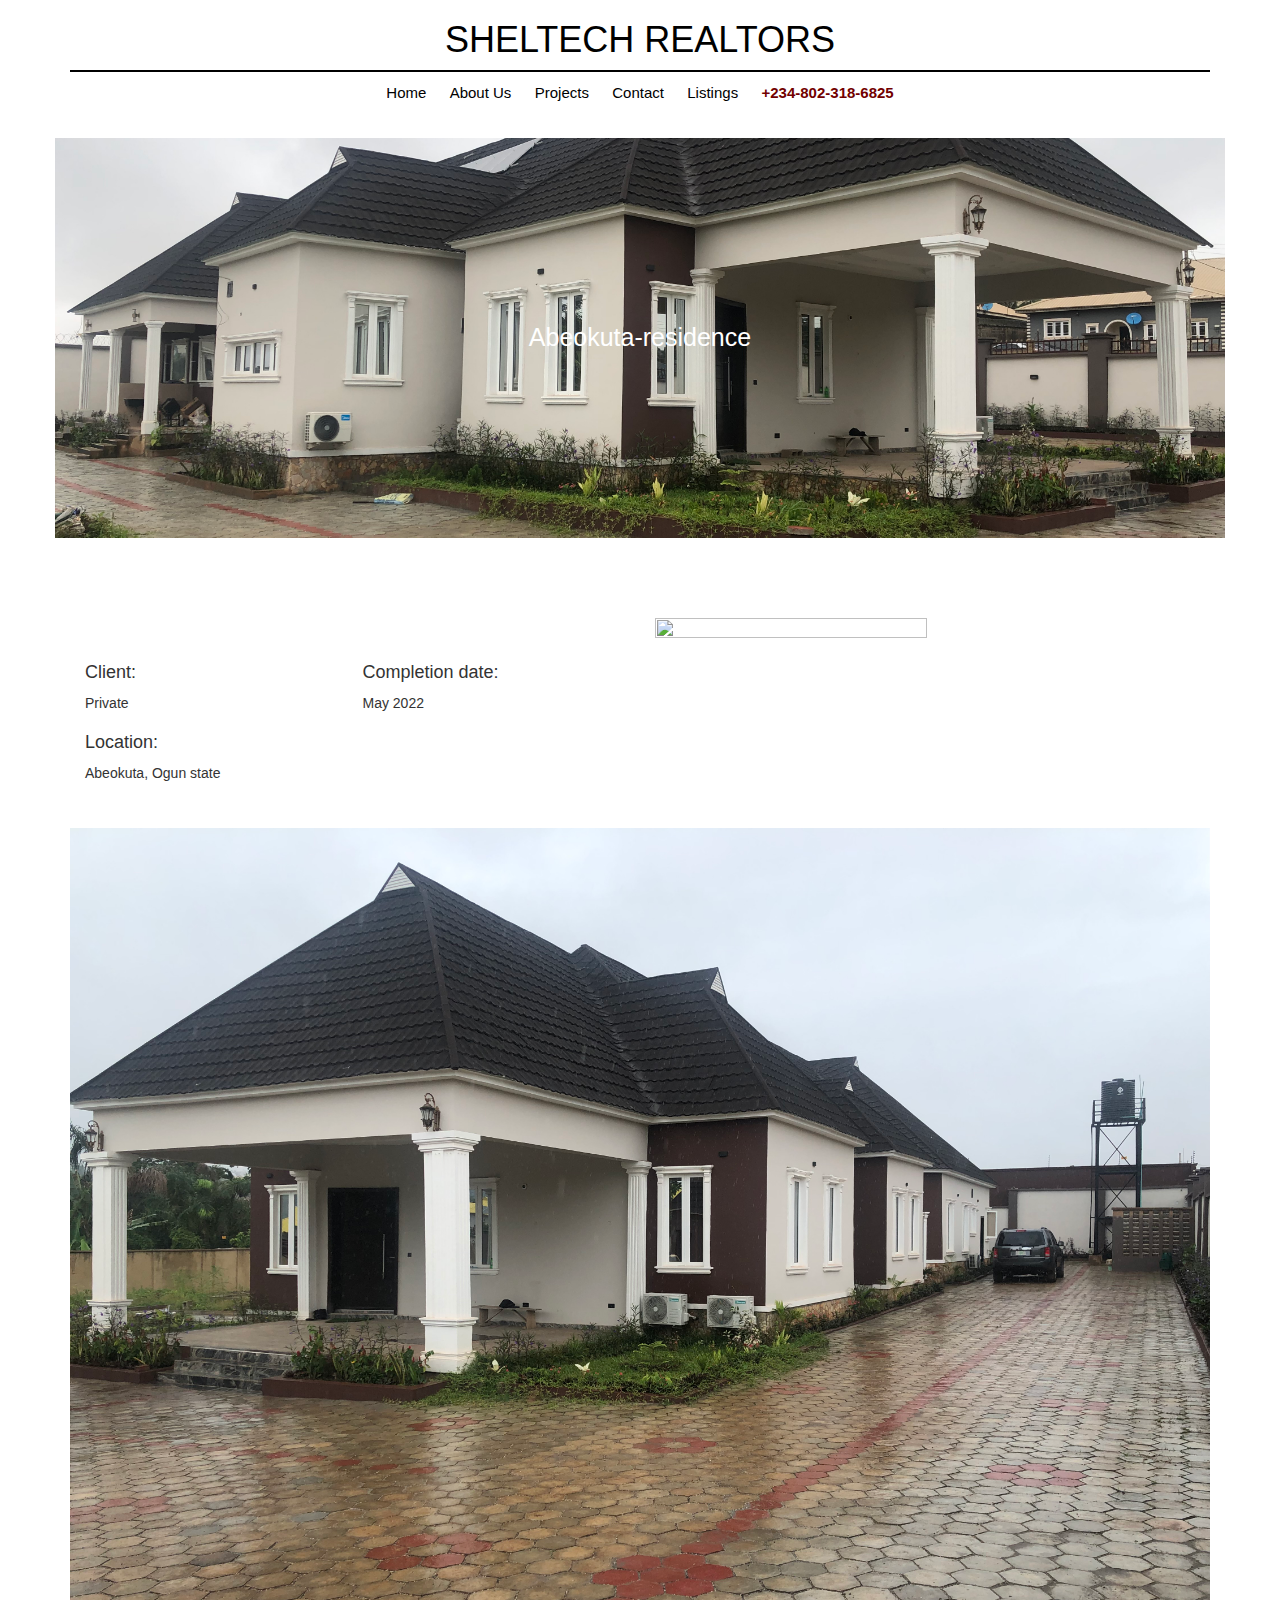
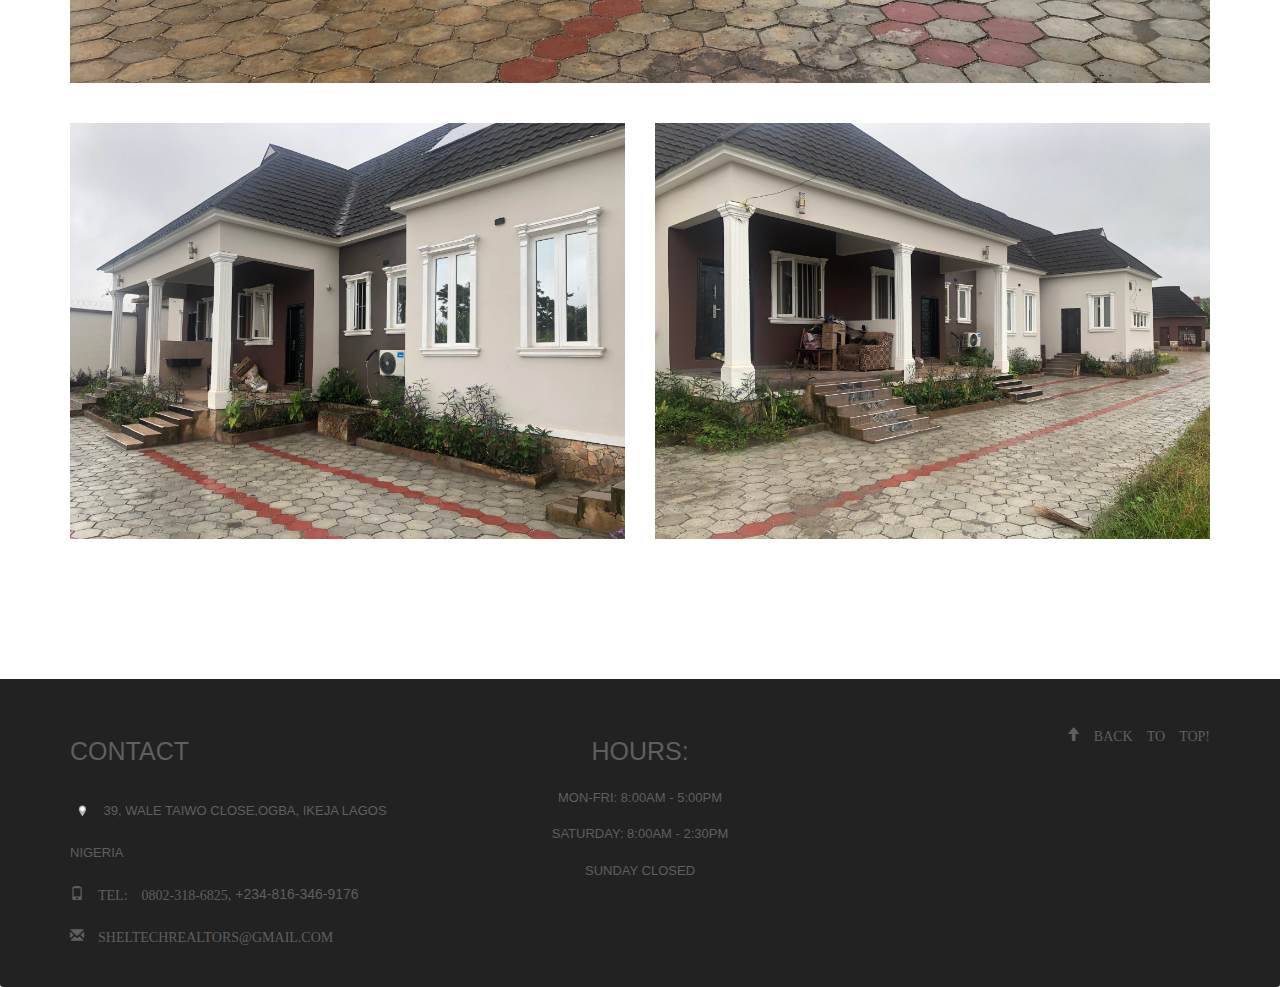
==== abeokuta-residence.html @ 741c2ea0 "Add files via upload" ====
<!doctype html>
<html lang="en">

<head>
  <meta charset="utf-8">
  <meta http-equiv="X-UA-Compatible" content="IE=edge">
  <meta name="viewport" content="width=device-width, initial-scale=1">
  <title>Sheltech Realtors</title>
  <link rel="stylesheet" href="css/bootstrap.min.css">
  <link rel="stylesheet" href="css/style1.css">
  <link href="https://fonts.googleapis.com/css?family=Oxygen:400,300,700" rel="stylesheet" type="text/css">
  <link href="https://fonts.googleapis.com/css?family=Lora" rel="stylesheet" type="text/css">

  <style>
    @import url('http://fonts.cdnfonts.com/css/berlin-sans-fb-demi');
  </style>
</head>

<body>
  <header class="visible-xs">
    <nav id="header-nav-sm" class="navbar navbar-default">
      <div class="container">
        <div id="navbar-head" class="navbar-header">
          <a href="index.html" class="pull-left visible-md visible-lg">
            <div id="logo-img"></div>
          </a>

          <div class="navbar-brand">
            <a href="index.html">
              <h1>Sheltech Realtors</h1>
            </a>
          </div>

          <button type="button" class="navbar-toggle collapsed" data-toggle="collapse" data-target="#collapsable-nav"
            aria-expanded="false">
            <span class="sr-only">Toggle navigation</span>
            <span class="icon-bar"></span>
            <span class="icon-bar"></span>
            <span class="icon-bar"></span>
          </button>
        </div>

        <div id="collapsable-nav" class="collapse navbar-collapse">
          <ul id="nav-list-sm" class="nav navbar-nav navbar-right">
            <li>
              <a href="index.html">
                <span></span><br class="hidden-xs"> Home</a>
            </li>
            <li>
              <a href="aboutUs.html">
                <span></span><br class="hidden-xs"> About Us</a>
            </li>
            <li>
              <a href="projects.html">
                <span></span><br class="hidden-xs"> Projects</a>
            </li>
            <li>
              <a href="locations.html">
                <span></span><br class="hidden-xs"> Listings</a>
            </li>
            <li>
              <a href="contact.html">
                <span></span><br class="hidden-xs"> Contact</a>
            </li>
            <li id="phone-sm" class="hidden-xs">
              <a href="tel:+234-802-318-6825">
                <span>+234-802-318-6825</span></a>
            </li>
          </ul><!-- #nav-list -->
        </div><!-- .collapse .navbar-collapse -->
      </div><!-- .container -->
    </nav><!-- #header-nav -->
  </header>

  <header class="hidden-xs">
    <nav id="header-nav" class="navbar navbar-default">
      <div class="container">
        <a href="index.html">
          <h1 id="brand-name" class="brand-name">Sheltech Realtors</h1>
        </a>

        <div id="brand-name-underline"></div>
        <div class="navbar-header hidden-md hidden-lg hidden-sm">
          <button id="dropdown-menu" type="button" class="navbar-toggle collapsed" data-toggle="collapse"
            data-target="#links" aria-expanded="false">
            <span class="sr-only">Toggle navigation</span>
            <span class="icon-bar"></span>
            <span class="icon-bar"></span>
            <span class="icon-bar"></span>
          </button>
        </div>

        <div id="links" class="hidden-xs">
          <a href="index.html">Home</a>
          <a href="aboutUs.html">About Us</a>
          <a href="projects.html">Projects</a>
          <a href="contact.html">Contact</a>
          <a href="locations.html">Listings</a>
          <a id="phone" href="tel:+234-802-318-6825" style="color: #720000; font-weight: bold;"><span>+234-802-318-6825</span></a>
        </div>
      </div>
    </nav>

  </header>



<main style="margin-bottom: 100px;">  
    <div class="container">
        <div class="row">
            <span id="client1-hero">
                <h1>Abeokuta-residence</h1>
            </span>

            <section id="client-info">
                <div id="project-info" class="col-lg-6 col-sm-6 col-md-6">
                    <span class="col-lg-6 col-sm-6 col-md-6">
                        <h4>Client:</h4>
                        <p>Private</p>
                    </span>
                    <span class="col-lg-6 col-sm-6 col-md-6">
                        <h4>Completion date:</h4>
                        <p>May 2022</p>
                    </span>
                    <span class="col-lg-6 col-sm-6 col-md-6">
                        <h4>Location:</h4>
                        <p>Abeokuta, Ogun state</p>
                    </span>
                </div>
                <div id="image-box" class="col-lg-6 col-sm-6 col-md-6">
                    <img src="./images/client-images/client-1/architect-image.jpg" alt="">
                </div>
            </section><br>

            <section id="image-board" class="container">
                <img id="grid-1" src="./images/client-images/client-1/IMG-0984.jpg" alt="">
                <div class="row">
                    <img id="grid-2" src="./images/client-images/client-1/IMG-0977.jpg" alt="" class="col-lg-6 col-sm-6 col-md-6">
                    <img id="grid-3" src="./images/client-images/client-1/IMG-0978.jpg" alt="" class="col-lg-6 col-sm-6 col-md-6">
                </div>
            </section>
        </div>
    </div>
</main>






  <footer class="panel-footer">
    <div class="container">
      <div class="row no-gutters">
        <section id="footer-left" class="col-sm-4">
          <span id="contact-footer">Contact</span><br>
          <span id="float">
            <img src="./images/map-marker.svg" alt="" style="width: 30px; color: rgb(95, 95, 95);">
            39, Wale Taiwo close,Ogba, Ikeja Lagos Nigeria</span><br>
         <a id="phone1" href="tel:+234-802-318-6825" class="glyphicon glyphicon-phone"> Tel: 0802-318-6825, </a><a id="phone2" href="tel:+234-816-346-9176"> +234-816-346-9176</a><br>
          <a href="mailto:sheltechrealtors@gmail.com"><span class="glyphicon glyphicon-envelope"> Sheltechrealtors@gmail.com</span><br></a>
          <hr class="visible-xs">
        </section>
        <section id="footer-middle" class="col-sm-4">
          <span id="hours-footer">Hours:</span><br>
         <p id="">Mon-Fri: 8:00am - 5:00pm<br><br>
          Saturday: 8:00am - 2:30pm<br><br>
          Sunday Closed</p>

          <hr class="visible-xs">
        </section>
        <section id="footer-right" class="col-sm-4">
          <a href="projects.html"><span class="back-to-top glyphicon glyphicon-arrow-up"> Back to Top!</span></a><br>
        </section>
      </div>
    </div>
     
  </footer>
  <!-- jQuery (Bootstrap JS plugins depend on it) -->
  <script src="js/jquery-3.6.0.min.js"></script>
  <script src="js/bootstrap.min.js"></script>
  <script src="js/script.js"></script>
</body>

</html>
---- css/style1.css ----
body{
    background-color: #ffffff;
}

a:hover{
    cursor: pointer;
}

#navbar-head{
    position: relative;
}

.navbar-brand {
    padding-top: 17px;
    position: absolute;
    margin-left: auto;
    margin-left: 37.5%;
    margin-right: 37.5%;
  }

#nav-list-sm a {
    color: black;
    text-align: center;
    padding-top: 0;
    padding-bottom: 0;
    margin-bottom: 20px;
  }
  
#nav-list-sm a:hover {
    color: #720000;
    font-weight: bold;
    font-size: 24px;
  }

.navbar-brand h1 { 
    font-family:  'Berlin Sans FB Demi', sans-serif;
    color: black;
    font-size: 14px;
    text-transform: uppercase;
    margin-top: 0;
    margin-bottom: 0;
    line-height: .75;
    text-align: center;
  }

.navbar-brand a:hover, .navbar-brand a:focus {
    text-decoration: none;
  }

  #header-nav-sm {
    background-color: #ffffff;
    border-radius: 0;
    border: 0;
}

#header-nav {
    background-color: #ffffff;
    border-radius: 0;
    border: 0;
}

#brand-name {
    font-family:  'Berlin Sans FB Demi', sans-serif;
    margin-left: auto;
    margin-right: auto;
    color: black;
    text-align: center;
    text-transform: uppercase;
    text-decoration: none;
}

.container a:hover {
    text-decoration: none;
}

#brand-name-underline{
    height: 2px;
    background-color: black;
    margin-bottom: 10px;
}

#links, #contact-links, #aboutUs-links, #listings-links{
    text-align: center;
    font-size: 12px;
}

#links a, #contact-links a, #aboutUs-links a, #listings-links a{
    color: black;
    padding-left: 10px;
    padding-right: 10px;
    font-size: 15px;
}

#links a:hover{
    font-size: 24px;
    color: #720000;
}



#phone a { /* Phone number */
    text-align: right;
    padding-bottom: 0;
  }


#welcome-image {
    width: 100%;
    height: 100%; 
    object-fit: contain;
}

#box1{
    position:relative;
}

#box2{
    margin-top: 100px;
    margin-bottom: 100px;
}




#box1 #welcome-image{
    display: flex;
    justify-content: center;
}

#box1-1{
    position: absolute;
    top: 0px;
    right: 0px;
    background-color: rgba(0, 0, 0, 0.507);
    width: 50%;
    height: 100%;
}

#main-name{
    text-align: center;
    color: #ffffff;
    font-family: Arial, Helvetica, sans-serif;
    padding-top: 50%;
}

#main-slogan{
    text-align: center;
    color: #ffffff;
    font-family: 'Times New Roman', Times, serif;
}

#main-h1{
    text-align: center;
    color: black;
    font-family: cursive;
}

#main-intro{
    text-align: center;
    color: black;
    font-family: cursive;
}

#image1 {
    width: 100%;
    height: 100%; 
    object-fit: contain;
}

/* Services Tiles*/
#construction-management,#construction-planning,#building-maintenance{
    height: 400px;
    margin-bottom: 15px;
    position: relative;
    border: 2px solid black;
    border-radius: 10px;
}

#construction-management:hover,#construction-planning:hover,#building-maintenance:hover{
    box-shadow: 0 1px 45px 15px black;
}

#construction-management{
        background: url('../images/pexels-pixabay-276554.jpg') no-repeat;
        background-position: center;
        width: 100%;
        background-repeat: no-repeat;
        background-size: 100% 100%;
}

#construction-planning{
    background: url('../images/pexels-david-mcbee-1546168.jpg') no-repeat;
    background-position: center;
    width: 100%;
    background-repeat: no-repeat;
    background-size: 100% 100%;
}

#building-maintenance{
    background: url('../images/pexels-binyamin-mellish-1396122.jpg') no-repeat;
    background-position: center;
    width: 100%;
    background-repeat: no-repeat;
    background-size: 100% 100%;
}

#map-tile{
    height: 400px;
    margin-bottom: 100px;
    position: relative;
    border: 2px solid black;
    overflow: hidden;
}

#construction-management h1,#construction-planning h1,#building-maintenance h1{
    position: absolute;
    bottom: 0;
    right: 0;
    width: 100%;
    text-align: center;
    font-size: 4.6vm;
    text-transform: uppercase;
    color: black;
    padding-top: 25px;
    padding-bottom: 25px;
    font-size: 25px;
    font-family:  'Berlin Sans FB Demi', sans-serif;
  }

#service-tiles{
    background-color: #222;
    margin-bottom: 100px;
}


/*  Projects  */
img.project-landing-images{
    -webkit-filter: grayscale(100%); /* Safari 6.0 - 9.0 */
    filter: grayscale(100%);
    background-repeat: no-repeat;
    width: 100%;
    height: 250px;
    margin-left: auto;
    margin-bottom: 10px;
}

img.project-landing-images:hover{
    -webkit-filter: grayscale(0%); /* Safari 6.0 - 9.0 */
    filter: grayscale(0%); 
}

.projects-links{
    margin-bottom: 30px;
}

span.project-svgs{
    position: relative;
}

.project-landing-title{
    color: black;
    font-family:'Gill Sans', 'Gill Sans MT', Calibri, 'Trebuchet MS', sans-serif;
    font-size: 20px;
    text-align: center;
}

#client1-hero{
    background: url('../images/client-images/client-1/IMG-0973.jpg');
    background-position: center;
    margin-bottom: 80px;
    object-fit: cover;
    height: 400px;
    background-repeat: no-repeat;
    background-size: 100% auto;
    text-align: center;
    display: flex;
    justify-content: center;
}

#client2-hero{
    background: url('../images/client-images/client-2/IMG-20211218-WA0013.jpg');
    position: relative;
    background-position: center;
    object-fit: cover;
    height: 400px;
    background-repeat: no-repeat;
    background-size: 100% auto;
    text-align: center;
    display: flex;
    justify-content: center;
}

#client1-hero h1 {
    color: #ffffff;
    margin-top: auto;
    margin-bottom: auto;
    text-align: center;
    font-size: 25px;
    font-family:'Gill Sans', 'Gill Sans MT', Calibri, 'Trebuchet MS', sans-serif;
}

#client2-hero h1 {
    position: absolute;
    color: #ffffff;
    top: 50%;
    margin: 0;
    text-align: center;
    font-size: 30px;
    font-family:'Gill Sans', 'Gill Sans MT', Calibri, 'Trebuchet MS', sans-serif;
}

#image-box img {
    width: 70%;
    height: 100%;
    object-fit: contain;
    margin-bottom: 80px;
}

#image-board{
    margin-top: 100px;
}

#project-info{
    margin-top: 35px;
    margin-bottom: 35px;
}

#client-info{
    margin-bottom: 50px;
}

#grid-1, #grid-4{
    width: 100%;
    height: 100%;
    object-fit: contain;
    margin-bottom: 40px;
}

#grid-2, #grid-3{
    margin-bottom: 40px;
}



/**  Footer   **/

#page-container{
    position: relative;
    min-height: 100vh;
}

#formSubmit-footer{
    bottom: 0;
    position: absolute;
    width: 100%;
}

footer a{
    text-decoration: none;
    color:  rgb(95, 95, 95);;
}

footer a:hover{
    color: rgb(61, 60, 60);
}

.panel-footer {
    margin-top: 30px;
    padding-top: 35px;
    padding-bottom: 30px;
    background-color: #222;
    border-top: 0;
    text-transform: uppercase ;
  }

#footer-right .back-to-top .glyphicon-arrow-up{
    padding: 0 0 0 20px;
    color: rgb(95, 95, 95);
    font-family: Canela,sans-serif;
    font-style: italic;
    font-size: 24px;
    letter-spacing: .31px;
} 

#footer-middle{
    text-align: center;
}

#footer-right{
    text-align: right;
}

#footer-left, #footer-right,#footer-middle{
    line-height: 3;
}

#footer-left #contact-footer,#footer-middle #hours-footer{
    font-size: 25px;
    color: rgb(95, 95, 95);
    font-family: 'Gill Sans', 'Gill Sans MT', Calibri, 'Trebuchet MS', sans-serif;
}

.panel-footer .glyphicon-location,#footer-middle p{
    font-size: small;
    line-height: 1.4;
    color: rgb(95, 95, 95);
    font-family: 'Gill Sans', 'Gill Sans MT', Calibri, 'Trebuchet MS', sans-serif;
}

#float{
    font-size: small;
    line-height: 1.4;
    color: rgb(95, 95, 95);
    font-family: 'Gill Sans', 'Gill Sans MT', Calibri, 'Trebuchet MS', sans-serif;
    padding-right: 10px;
}

/*********Contact Us*************/
#state-dropdown.col-md-2{
    margin-top: 80px;
}
#state-dropdown select:hover{
    cursor: pointer;
}
form div{
    margin-top: 30px;
}
form div label, div #form-header{
    color: black;  
}
input[type=text],input[type=email], #message, button[type=submit], #state-dropdown select{
    color: black;
    font-size: large;
}
#form-header{
    color: black;
    text-align: center;
}
button[type="submit"]{
    background-color: black;
    width: 100%;
    border: none;
    outline: none;
    padding:20px;
    border-radius: 4px;
    color: #ffffff;
}
form{
    margin-bottom: 20px;
}
#message{
    max-width: 970px;
    max-height: 700px;
    min-height: 50px;
}
#contact-box{
    height: 300px;
    background: url('../images/light-bulb-4514505_1920.jpg');
}
#contact-box h1{
    margin-top: auto;
    margin-bottom: auto;
    color: black;
    font-family: 'Gill Sans', 'Gill Sans MT', Calibri, 'Trebuchet MS', sans-serif;
    font-size: 50px;
}
div #form-header{
    margin-top: 100px;
}



/*********About Us*************/

#about-contact-btn{
    background-color: black;
    padding: 10px;
    margin-bottom: 20px;
    border-radius: 3px;
    color: #ffffff;
    text-decoration: none;
    font-size: 24px;
}

#about-box, #about-image, #contact-box, #listings-box{
    display: flex;
    justify-content: center;
}

#about-box{
    background-position: center;
    width: 100%;
    background-repeat: no-repeat;
    background-size: 100% 100%;
}
#about-box h1{
    font-family: 'Gill Sans', 'Gill Sans MT', Calibri, 'Trebuchet MS', sans-serif;
    font-size: 50px;
}

#about-box3{
    color: black;
}
#box3 #box3-1 p, #box3 #box3-1 h1{
    font-family: 'Gill Sans', 'Gill Sans MT', Calibri, 'Trebuchet MS', sans-serif;
}
#box3-1 p{
    color: black;
}
#box3-1{
    margin-bottom: 30px;
}
#box3-2 p{
    font-family: 'Gill Sans', 'Gill Sans MT', Calibri, 'Trebuchet MS', sans-serif;
}
#box4-1 div img{
    width: 250px;
    border-radius: 50%;
}
#box4-2{
    height: 100%;
    background-color: #222;
    border-radius: 25px;
}
#side-contact{
    border-radius: 25px;
    background-color: #720000;
}
#management{
    background-color: #222;
    margin-top: 50px;
    margin-bottom: 50px;
}
#ceo-image{
  width: 200px;
  height: 200px;
  margin: 10px 15px 10px 0;
  border-radius: 50%;
  margin-left: auto;
  margin-right: auto;
}
#ceo-image{
    background: url('../images/IMG_1478.JPG') no-repeat;
}
#management{
    padding-top: 20px;
    padding-bottom: 20px;
    text-align: center;
}
#management h1, #management h2{
    color: black;
}


/****** Listings  ******/

#listings-image{
    width: 100%;
    height: 100%;
}
#listings-box{
    height: 300px;
    background: url('../images/pexels-tirachard-kumtanom-347152.jpg');
    background-position: center;
    width: 100%;
    background-repeat: no-repeat;
    background-size: 100% 100%;
    text-align: center;
}
#listings-box h1{
    margin-top: auto;
    margin-bottom: auto;
    color: black;
    font-size: 50px;
}
.listings-main-div{
    font-family: 'Gill Sans', 'Gill Sans MT', Calibri, 'Trebuchet MS', sans-serif;
    display: flex;
    margin-top: 100px;
}
.listings-status{
    background-color: #720000;
    padding: 15px;
    position: absolute;
    left: 0;
    border-radius: 5px;
    font-weight: bold;
}
.listings-info{
    background-color: #222;
    border-radius: 5px;
    color: black;
    position: relative;
    margin-bottom: 1em;
    margin-left: auto;
}
.listings-map{
    border-radius: 5px;
    position: relative;
    border: 2px solid black;
    overflow: hidden;
    padding: 0;
    margin-left: 2em;
    margin-bottom: 1em;
    margin-right: auto;
}
.listing-list{
    margin-bottom: 5em;
}
.listings-info > h1{
    margin-top: 1.5em;
    margin-bottom: 0.5em;
    font-weight: bold;
}
.listings-info > p{
    margin-top: 1.5em;
    margin-bottom: 0.5em;
    font-weight: bold;
    font-size: 24px;

}
.listings-info > address{
    margin-bottom: 0.5em;
    font-size: 20px;
    font-family: 'Gill Sans', 'Gill Sans MT', Calibri, 'Trebuchet MS', sans-serif;
}



@media(min-height:600px){
    .panel-footer{
        margin-top: 70px;
    }
    #projects-footer{
        margin-top: 100px;;
    }
    #about-footer{
        margin-top: 80px;
    }
    #client2-hero{
        margin-bottom: 80px;
    }
}
@media(min-height:1000px){
    #client2-hero{
        margin-bottom: 80px;
    }
    .panel-footer{
        margin-top: 70px;
    }
    #projects-footer{
        margin-top: 400px;;
    }
    #about-footer{
        margin-top: 80px;
    }
}

@media(max-width:400px){
    #client2-hero{
        height: 200px;
        margin-bottom: 0;
        position: relative;
    }
    #client2-hero h1{
        position: absolute; 
        top: 50%;
        margin: 0;
    }
    #project-info.col-lg-6.col-sm-6.col-md-6{
        text-align: center;
        margin-top: 0;
    }
    .project-landing-title{
        font-size: 15px;
        font-family: 'Gill Sans', 'Gill Sans MT', Calibri, 'Trebuchet MS', sans-serif;
    }
    #image-box img{
        width: 100%;
        margin-bottom: 0;
    }
    #image-board{
        margin-top: 0;
    }
    #client1-hero{
        margin-bottom: 0;
    }
    #grid-2, #grid-3{
        width: 100%;
        height: 100%;
        object-fit: contain;
        margin-bottom: 40px;
    }
    .navbar-brand {
        word-wrap: break-word;
        position: absolute;
        padding-left: 0;
        margin-left: 0;
        max-width: 150px;
        text-align: left;
      }
    .navbar-brand h1{
        padding-left: 15px;
        margin-left: 0;
        text-align: left;
      }
    #image1{
        margin-top: 50px;
    }
    #construction-management h1,#construction-planning h1,#building-maintenance h1{
        font-size: 12px;
    }
    img.project-landing-images{
        height: 200px;
    }
    .projects-links{
        padding-left: auto;
        padding-right: auto;
        display: flex;
        align-items: center;
        justify-content: center;
        flex-direction: column;
    }
    #phone1, #footer-left a, #footer-middle p,#float, #footer-left a span{
        font-size: 10px;
        font-family: 'Gill Sans', 'Gill Sans MT', Calibri, 'Trebuchet MS', sans-serif;
    }
    #about-box{
        background-position: center;
        width: 100%;
        background-repeat: no-repeat;
        background-size: 100% 100%;
        text-align: center;
    }
    #about-box h1{
        padding-top: 150px;
        padding-bottom: 150px;
    }
    #about-box3{
        margin-top: 30px;
    }
    #box3 #box3-1 h1{
        font-size: 20px;
    }
    #box3 #box3-1 p{
        font-size: 30px;
    }
    #box3-2 p{
        font-size: 18px;
    }
    #about-core-values h1{
        font-family: 'Gill Sans', 'Gill Sans MT', Calibri, 'Trebuchet MS', sans-serif;
        font-size: 40px;
        text-align: center;
        color: black;
    }
    #about-core-values p{
        font-family: 'Gill Sans', 'Gill Sans MT', Calibri, 'Trebuchet MS', sans-serif;
        font-size: 20px;
        text-align: center;
        color: black;
    }
    #about-core-values h2{
        font-family: 'Gill Sans', 'Gill Sans MT', Calibri, 'Trebuchet MS', sans-serif;
        font-size: 35px;
        text-align: center;
        color: black;
    }
    #about-core-values{
        margin-top: 50px;
    }
    #box4-1 div img{
        width: 67.5px;
        border-radius: 50%;
    }
    #box4{
        text-align: center;
    }
    #box4-2 div img{
        width: 56px;
        margin-top: 25px;
        margin-bottom: 20px;
    }
    #side-contact{
        border: 2px solid #222;
        margin-top: 100px;
        margin-bottom: 100px;
        text-align: center;
    }
    #box4-2 #side-contact #support{
        margin-bottom: 20px;
        color: #000;
        font-family: 'Gill Sans', 'Gill Sans MT', Calibri, 'Trebuchet MS', sans-serif;
        font-size: 35px;
    }
    #box4-2 #side-contact h2{
        color: #000;
        font-family: 'Gill Sans', 'Gill Sans MT', Calibri, 'Trebuchet MS', sans-serif;
        font-size: 20px;
        margin-bottom: 50px;
    }
    #form-header{
        font-size: 25px;
    }
    #management{
        margin-top: 70px;
        margin-bottom: 70px;
    }
    .listings-info,.listings-map{
        margin-left: auto;
        margin-right: auto;
        width: 100%;
    }
    .listings-main-div{
        flex-wrap: wrap;
    }
}
  
@media (max-width:699px){
    #client2-hero{
        height: 200px;
        margin-bottom: 0;
        position: relative;
    }
    #client2-hero h1{
        position: absolute; 
        top: 50%;
        margin: 0;
    }
    .project-landing-title{
        font-size: 15px;
        font-family: 'Gill Sans', 'Gill Sans MT', Calibri, 'Trebuchet MS', sans-serif;
    }
    #project-info{
        text-align: center;
    }
    #image-box img{
        width: 100%;
        margin-bottom: 0;
    }
    #image-board{
        margin-top: 0;
    }
    #client1-hero{
        margin-bottom: 50px;
    }
    #grid-2, #grid-3{
        width: 100%;
        height: 100%;
        object-fit: contain;
        margin-bottom: 40px;
    }
     .navbar-brand {
        word-wrap: break-word;
        position: absolute;
        padding-left: 0;
        margin-left: 0;
        max-width: 150px;
        text-align: left;
      }
    .navbar-brand h1{
        padding-left: 15px;
        margin-left: 0;
        text-align: left;
      }
    #image1{
        margin-top: 50px;
    }
    #main-name{
        font-size: 25px;
    }
    #main-slogan{
        font-size: 9px;
    }
    #brand-name{
        font-size: small;
    }
    #main-h1{
        font-size: 25px;
    }
    #main-intro{
        font-size: smaller;
        margin-bottom: 20px;
    }
    #construction-management,#construction-planning,#building-maintenance{
        height: 250px;
        width: 70%;
        margin-left: auto;
        margin-right: auto;
    }
    #construction-management h1,#construction-planning h1,#building-maintenance h1{
        font-size: 15px;
    }
    
    .projects-links{
        padding-left: auto;
        padding-right: auto;
        display: flex;
        align-items: center;
        justify-content: center;
        flex-direction: column;
    }
    #service-tiles .container{
        padding-top: 30px;
        padding-bottom: 30px;
    }
    #map-tile{
        margin-top: 30px;
    }
    .panel-footer,#footer-right{
        text-align: center;
    }
    #state-dropdown.col-md-2{
        margin-top: 30px;
    }
    #about-box{
        background-position: center;
        width: 100%;
        background-repeat: no-repeat;
        background-size: 100% 100%;
    }
    #about-box h1{
        padding-top: 150px;
        padding-bottom: 150px;
    }
    #about-box3{
        margin-top: 40px;
    }
    #box3 #box3-1 h1{
        font-size: 25px;
    }
    #box3 #box3-1 p{
        font-size: 35px;
    }
    #box3-2 p{
        font-size: 18px;
    }
    #about-core-values h1{
        font-family: 'Gill Sans', 'Gill Sans MT', Calibri, 'Trebuchet MS', sans-serif;
        font-size: 40px;
        text-align: center;
        color: black;
    }
    #about-core-values p{
        font-family: 'Gill Sans', 'Gill Sans MT', Calibri, 'Trebuchet MS', sans-serif;
        font-size: 20px;
        text-align: center;
        color: black;
    }
    #about-core-values h2{
        font-family: 'Gill Sans', 'Gill Sans MT', Calibri, 'Trebuchet MS', sans-serif;
        font-size: 43px;
        text-align: center;
        color: black;
    }
    #box4{
        text-align: center;
    }
    #about-core-values{
        margin-top: 50px;
    }
    #box4-2 div img{
        width: 56px;
        margin-top: 45px;
        margin-bottom: 20px;
    }
    #side-contact{
        border: 2px solid #222;
        margin-top: 100px;
        margin-bottom: 100px;
        padding-top: 50px;
        padding-bottom: 50px;
        text-align: center;
    }
    #box4-2 #side-contact #support{
        margin-bottom: 20px;
        color: #000;
        font-family: 'Gill Sans', 'Gill Sans MT', Calibri, 'Trebuchet MS', sans-serif;
    }
    #box4-2 #side-contact h2{
        color: #000;
        font-family: 'Gill Sans', 'Gill Sans MT', Calibri, 'Trebuchet MS', sans-serif;
        font-size: 25px;
        margin-bottom: 50px;
    }
    #form-header{
        font-size: 30px;
    }
    #management{
        margin-top: 70px;
        margin-bottom: 70px;
    }
    .listings-info,.listings-map{
        margin-left: auto;
        margin-right: auto;
        width: 100%;
    }
    .listings-main-div{
        flex-wrap: wrap;
    }
}



@media (min-width:700px) and (max-width:767px){
    #client2-hero{
        height: 200px;
        margin-bottom: 0;
        position: relative;
    }
    #client2-hero h1{
        position: absolute; 
        top: 50%;
        margin: 0;
    }
    .project-landing-title{
        font-size: 20px;
        font-family: 'Gill Sans', 'Gill Sans MT', Calibri, 'Trebuchet MS', sans-serif;
    }
    #project-info{
        text-align: center;
    }
    #image-box img{
        width: 100%;
        margin-bottom: 0;
    }
    #image-board{
        margin-top: 0;
    }
    #client1-hero{
        margin-bottom: 30px;
    }
    #grid-2, #grid-3{
        width: 100%;
        height: 100%;
        object-fit: contain;
        margin-bottom: 40px;
    }
    #header-nav{
        height: 90px;
    }
    #brand-name-underline{
        width:70%;
        margin-left: auto;
        margin-right: auto;
    }
    .brand-name{
        font-size: medium;
    }
    #main-name{
        font-size: 35px;
    }
    #main-slogan{
        font-size: smaller;
    }
    #main-intro{
        margin-bottom: 10px;
    }
    #construction-management,#construction-planning,#building-maintenance{
        height: 250px;
        width: 80%;
        margin-left: auto;
        margin-right: auto;
    }
    #construction-management span,#construction-planning span,#building-maintenance span{
        font-size: smaller;
        padding-top: 15px;
        padding-bottom: 15px;
    }
    img.project-landing-images{
        width: 100%;
        height: 400px;
        padding-left: auto;
        padding-right: auto;
    }
    .projects-links{
        padding-left: auto;
        padding-right: auto;
        display: flex;
        align-items: center;
        justify-content: center;
        flex-direction: column;
    }
    #service-tiles .container{
        padding-top: 50px;
        padding-bottom: 50px;
    }
    #map-tile{
        margin-top: 50px;
    }
    .panel-footer,#footer-right{
        text-align: center;
    }
    #state-dropdown.col-md-2{
        margin-top: 40px;
    }
    form{
        margin-bottom: 30px;
    }
    #about-box{
        background-position: center;
        width: 100%;
        background-repeat: no-repeat;
        background-size: 100% 100%;
    }
    #about-box h1{
        padding-top: 150px;
        padding-bottom: 150px;
    }
    #about-box3{
        margin-top: 50px;
    }
    #box3 #box3-1 h1{
        font-size: 25px;
    }
    #box3 #box3-1 p{
        font-size: 40px;
    }
    #box3-2 p{
        font-size: 20px;
    }
    #about-core-values h1{
        font-family: 'Gill Sans', 'Gill Sans MT', Calibri, 'Trebuchet MS', sans-serif;
        font-size: 40px;
        text-align: center;
        color: black;
    }
    #about-core-values p{
        font-family: 'Gill Sans', 'Gill Sans MT', Calibri, 'Trebuchet MS', sans-serif;
        font-size: 20px;
        text-align: center;
        color: black;
    }
    #about-core-values h2{
        font-family: 'Gill Sans', 'Gill Sans MT', Calibri, 'Trebuchet MS', sans-serif;
        font-size: 55px;
        text-align: center;
        color: black;
    }
    #about-core-values{
        margin-top: 60px;
    }
    #box4{
        text-align: center;
    }
    #box4-2 div img{
        width: 56px;
        margin-top: 45px;
        margin-bottom: 20px;
    }
    #side-contact{
        border: 2px solid #222;
        margin-top: 100px;
        margin-bottom: 100px;
        padding-top: 50px;
        padding-bottom: 50px;
        text-align: center;
    }
    #box4-2 #side-contact #support{
        margin-bottom: 20px;
        color: #000;
        font-family: 'Gill Sans', 'Gill Sans MT', Calibri, 'Trebuchet MS', sans-serif;
    }
    #box4-2 #side-contact h2{
        color: #000;
        font-family: 'Gill Sans', 'Gill Sans MT', Calibri, 'Trebuchet MS', sans-serif;
        font-size: 25px;
        margin-bottom: 50px;
    }
    #form-header{
        font-size: 40px;
    }
    #management{
        margin-top: 70px;
        margin-bottom: 70px;
    }
    .listings-info,.listings-map{
        margin-left: auto;
        margin-right: auto;
        width: 100%;
    }
    .listings-main-div{
        flex-wrap: wrap;
    }
}


@media (min-width:768px) and (max-width:991px){
    #client2-hero{
        margin-bottom: 80px;
    }
    .project-landing-title{
        font-size: 20px;
        font-family: 'Gill Sans', 'Gill Sans MT', Calibri, 'Trebuchet MS', sans-serif;
    }
    #header-nav{
        height: 100px;
    }
    #brand-name-underline{
        width:90%;
        margin-left: auto;
        margin-right: auto;
    }
    .brand-name{
        font-size:large;
    }
    #main-name{
        font-size: 55px;
        padding-bottom: 20px;
    }
    #construction-management span,#construction-planning span,#building-maintenance span{
        font-size: smaller;
        padding-top: 20px;
        padding-bottom: 20px;
    }
    #service-tiles .container{
        padding-top: 60px;
        padding-bottom: 60px;
    }
    #map-tile{
        margin-top: 45px;
    }
    #footer-right a{
        font-size: 15px;
        font-family: 'Gill Sans', 'Gill Sans MT', Calibri, 'Trebuchet MS', sans-serif;
    }
     #phone1, #footer-left a, #footer-middle p,#float{
        font-size: 10px;
    }
    #state-dropdown.col-md-2{
        margin-top: 50px;
    }
    form{
        margin-bottom: 40px;
    }
    #about-box{
        background-position: center;
        width: 100%;
        background-repeat: no-repeat;
        background-size: 100% 100%;
    }
    #about-box h1{
        padding-top: 200px;
        padding-bottom: 200px;
    }
    #about-box3{
        margin-top: 50px;
    }
    #box3 #box3-1 h1{
        font-size: 25px;
    }
    #box3 #box3-1 p{
        font-size: 35px;
    }
    #box3-2 p{
        font-size: 20px;
        margin-top: 20px;
    }
    #box3-1 h1, #box3-1 p{
        margin-left: 15px;
    }
    #box3-2 p{
        margin-right: 15px;
    }
    #about-core-values h1{
        font-family: 'Gill Sans', 'Gill Sans MT', Calibri, 'Trebuchet MS', sans-serif;
        font-size: 40px;
        text-align: center;
        color: black;
    }
    #about-core-values p{
        font-family: 'Gill Sans', 'Gill Sans MT', Calibri, 'Trebuchet MS', sans-serif;
        font-size: 20px;
        text-align: center;
        color: black;
        margin-bottom: 40px;
    }
    #about-core-values h2{
        font-family: 'Gill Sans', 'Gill Sans MT', Calibri, 'Trebuchet MS', sans-serif;
        font-size: 55px;
        text-align: center;
        color: black;
    }
    #about-core-values{
        margin-top: 60px;
    }
    #box4{
        text-align: center;
    }
    #box4-2 div img{
        width: 56px;
        margin-top: 45px;
        margin-bottom: 20px;
    }
    #side-contact{
        border: 2px solid #222;
        margin-top: 100px;
        margin-bottom: 100px;
        text-align: center;
    }
    #box4-2 #side-contact #support{
        margin-bottom: 20px;
        color: #000;
        font-family: 'Gill Sans', 'Gill Sans MT', Calibri, 'Trebuchet MS', sans-serif;
    }
    #box4-2 #side-contact h2{
        color: #000;
        font-family: 'Gill Sans', 'Gill Sans MT', Calibri, 'Trebuchet MS', sans-serif;
        font-size: 25px;
        margin-bottom: 50px;
    }
    #message{
        min-width: 600px;
    }
    #form-header{
        font-size: 45px;
    }
    #management{
        margin-top: 80px;
        margin-bottom: 80px;
    }
}


@media (min-width:992px) and (max-width:1199px){
    #client2-hero{
        margin-bottom: 80px;
    }
    #header-nav{
        height: 110px;
    }
    #brand-name-underline{
        width:90%;
        margin-left: auto;
        margin-right: auto;
    }
    .brand-name{
        font-size:25px;
    }
    #main-name{
        font-size: 75px;
    }
    #service-tiles .container{
        padding-top: 80px;
        padding-bottom: 80px;
    }
    #map-tile{
        margin-top: 50px;
    }
    #phone1, #footer-left a,#float{
        font-size: smaller;
    }
    #footer-right a{
        font-size: 20px;
    }
    form{
        margin-bottom: 50px;
    }
    #about-box{
        background-position: center;
        width: 100%;
        background-repeat: no-repeat;
        background-size: 100% 100%;
    }
    #about-box h1{
        padding-top: 250px;
        padding-bottom: 250px;
    }
    #about-box3{
        margin-top: 60px;
    }
    #box3 #box3-1 h1{
        font-size: 25px;
    }
    #box3 #box3-1 p{
        font-size: 35px;
    }
    #box3-2 p{
        font-size: 20px;
        margin-top: 20px;
    }
    #box3-1 h1, #box3-1 p{
        margin-left: 15px;
    }
    #box3-2 p{
        margin-right: 15px;
    }
    #about-core-values h1{
        font-family: 'Gill Sans', 'Gill Sans MT', Calibri, 'Trebuchet MS', sans-serif;
        font-size: 40px;
        text-align: center;
        color: black;
    }
    #about-core-values p{
        font-family: 'Gill Sans', 'Gill Sans MT', Calibri, 'Trebuchet MS', sans-serif;
        font-size: 20px;
        text-align: center;
        color: black;
        margin-bottom: 50px;
    }
    #about-core-values h2{
        font-family: 'Gill Sans', 'Gill Sans MT', Calibri, 'Trebuchet MS', sans-serif;
        font-size: 55px;
        text-align: center;
        color: black;
    }
    #about-core-values{
        margin-top: 70px;
    }
    #box4{
        text-align: center;
    }
    #box4-2 div img{
        width: 56px;
        margin-top: 45px;
        margin-bottom: 20px;
    }
    #side-contact{
        border: 2px solid #222;
        margin-top: 100px;
        margin-bottom: 100px;
        text-align: center;
    }
    #box4-2 #side-contact #support{
        margin-bottom: 20px;
        color: #000;
        font-family: 'Gill Sans', 'Gill Sans MT', Calibri, 'Trebuchet MS', sans-serif;
    }
    #box4-2 #side-contact h2{
        color: #000;
        font-family: 'Gill Sans', 'Gill Sans MT', Calibri, 'Trebuchet MS', sans-serif;
        font-size: 25px;
        margin-bottom: 50px;
    }
    #message{
        min-width: 600px;
    }
    #form-header{
        font-size: 45px;
    }
    #management{
        margin-top: 80px;
        margin-bottom: 80px;
    }
}

@media (min-width:1200px){
    #client2-hero{
        margin-bottom: 80px;
    }
    #header-nav{
        height: 118px;
    }
    #main-name{
        font-size: 85px;
    }
    #main-intro{
        font-size: 20px;
    }
    #service-tiles .container{
        padding-top: 100px;
        padding-bottom: 100px;
    }
    #map-tile{
        margin-top: 50px;
    }
    form{
        margin-bottom: 40px;
    }
    #about-box{
        background-position: center;
        width: 100%;
        background-repeat: no-repeat;
        background-size: 100% 100%;
    }
    #about-box h1{
        padding-top: 250px;
        padding-bottom: 250px;
    }
    #about-box3{
        margin-top: 60px;
    }
    #box3 #box3-1 h1{
        font-size: 25px;
    }
    #box3 #box3-1 p{
        font-size: 35px;
    }
    #box3-2 p{
        font-size: 20px;
        margin-top: 20px;
    }
    #box3-1 h1, #box3-1 p{
        margin-left: 25px;
    }
    #box3-2 p{
        margin-right: 25px;
    }
    #about-core-values h1{
        font-family: 'Gill Sans', 'Gill Sans MT', Calibri, 'Trebuchet MS', sans-serif;
        font-size: 40px;
        text-align: center;
        color: black;
    }
    #about-core-values p{
        font-family: 'Gill Sans', 'Gill Sans MT', Calibri, 'Trebuchet MS', sans-serif;
        font-size: 20px;
        text-align: center;
        color: black;
        margin-bottom: 50px;
    }
    #about-core-values h2{
        font-family: 'Gill Sans', 'Gill Sans MT', Calibri, 'Trebuchet MS', sans-serif;
        font-size: 55px;
        text-align: center;
        color: black;
    }
    #about-core-values{
        margin-top: 75px;
    }
    #box4{
        text-align: center;
    }
    #box4-2 div img{
        width: 56px;
        margin-top: 45px;
        margin-bottom: 20px;
    }
    #side-contact{
        border: 2px solid #222;
        margin-top: 100px;
        margin-bottom: 100px;
        text-align: center;
    }
    #box4-2 #side-contact #support{
        margin-bottom: 20px;
        color: #000;
        font-family: 'Gill Sans', 'Gill Sans MT', Calibri, 'Trebuchet MS', sans-serif;
    }
    #box4-2 #side-contact h2{
        color: #000;
        font-family: 'Gill Sans', 'Gill Sans MT', Calibri, 'Trebuchet MS', sans-serif;
        font-size: 25px;
        margin-bottom: 50px;
    }
    #message{
        min-width: 600px;
    }
    #form-header{
        font-size: 45px;
    }
    #management{
        margin-top: 80px;
        margin-bottom: 80px;
    }
    
}
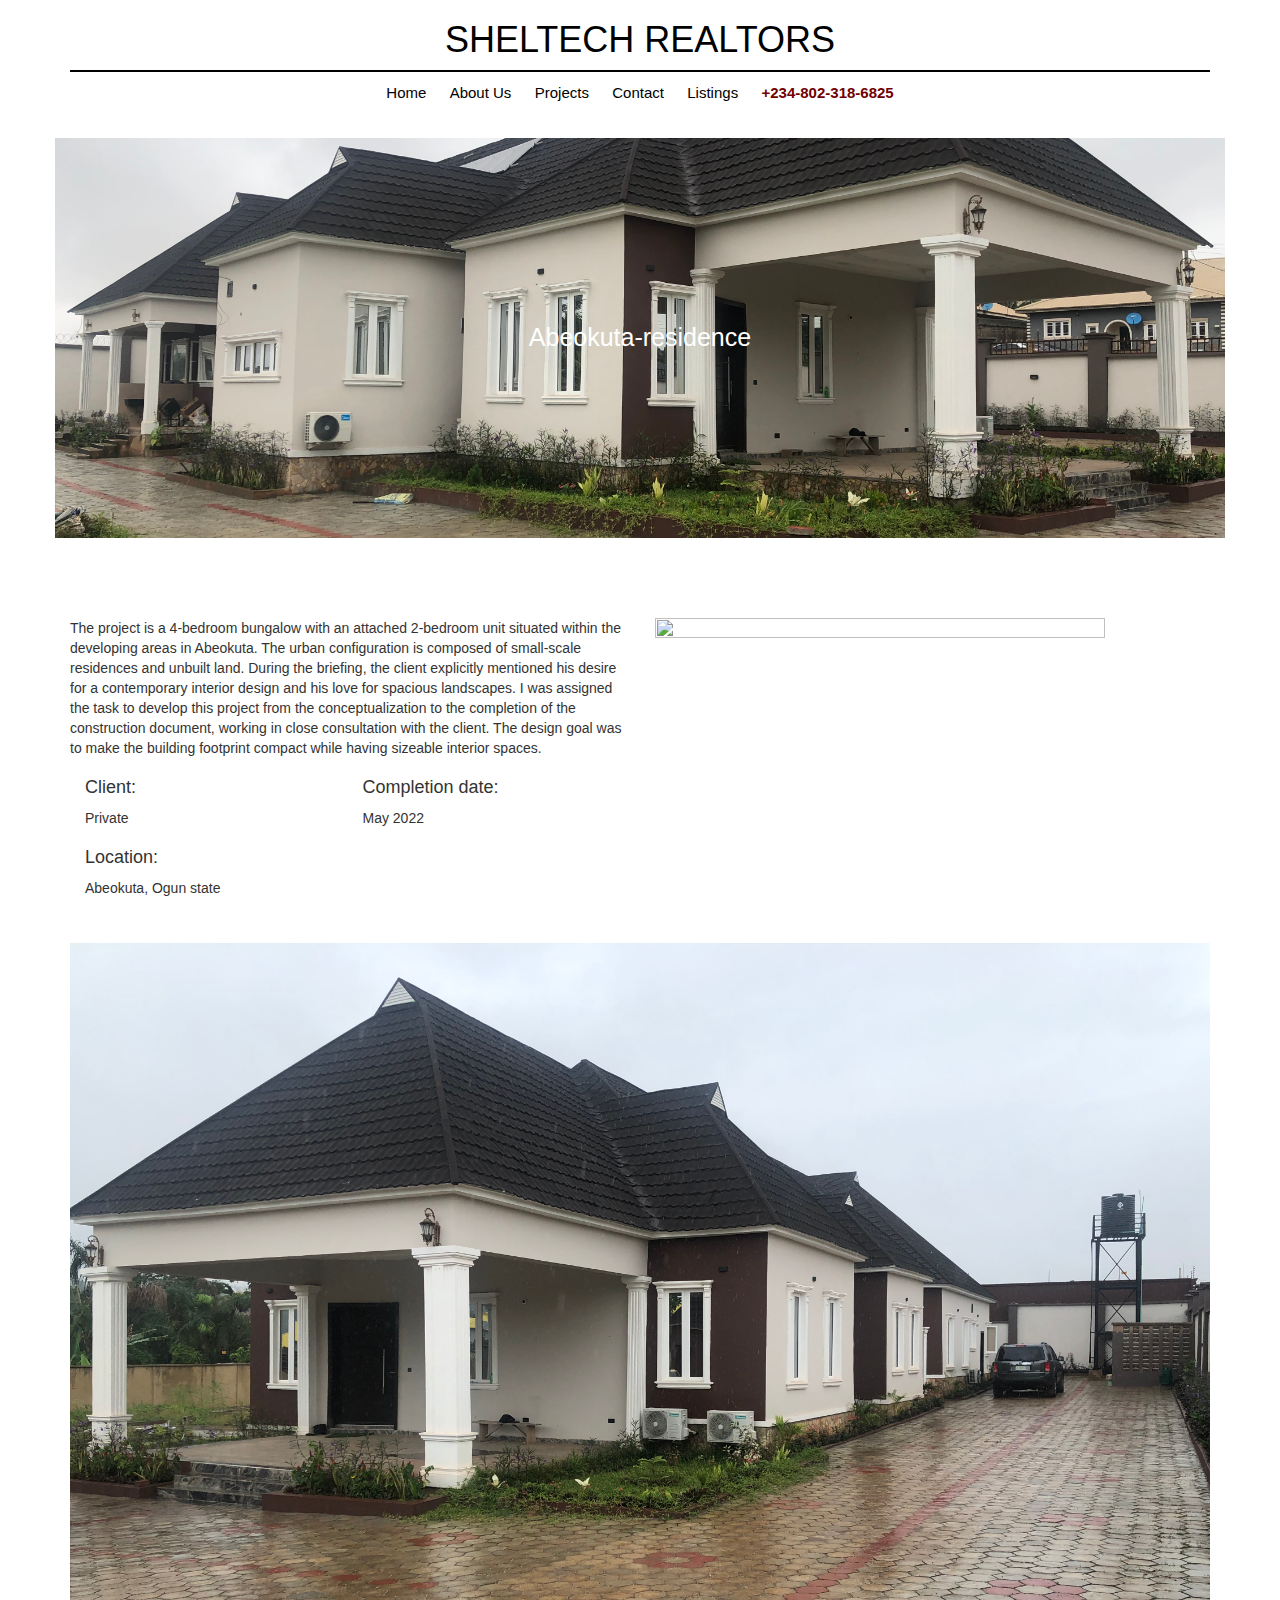
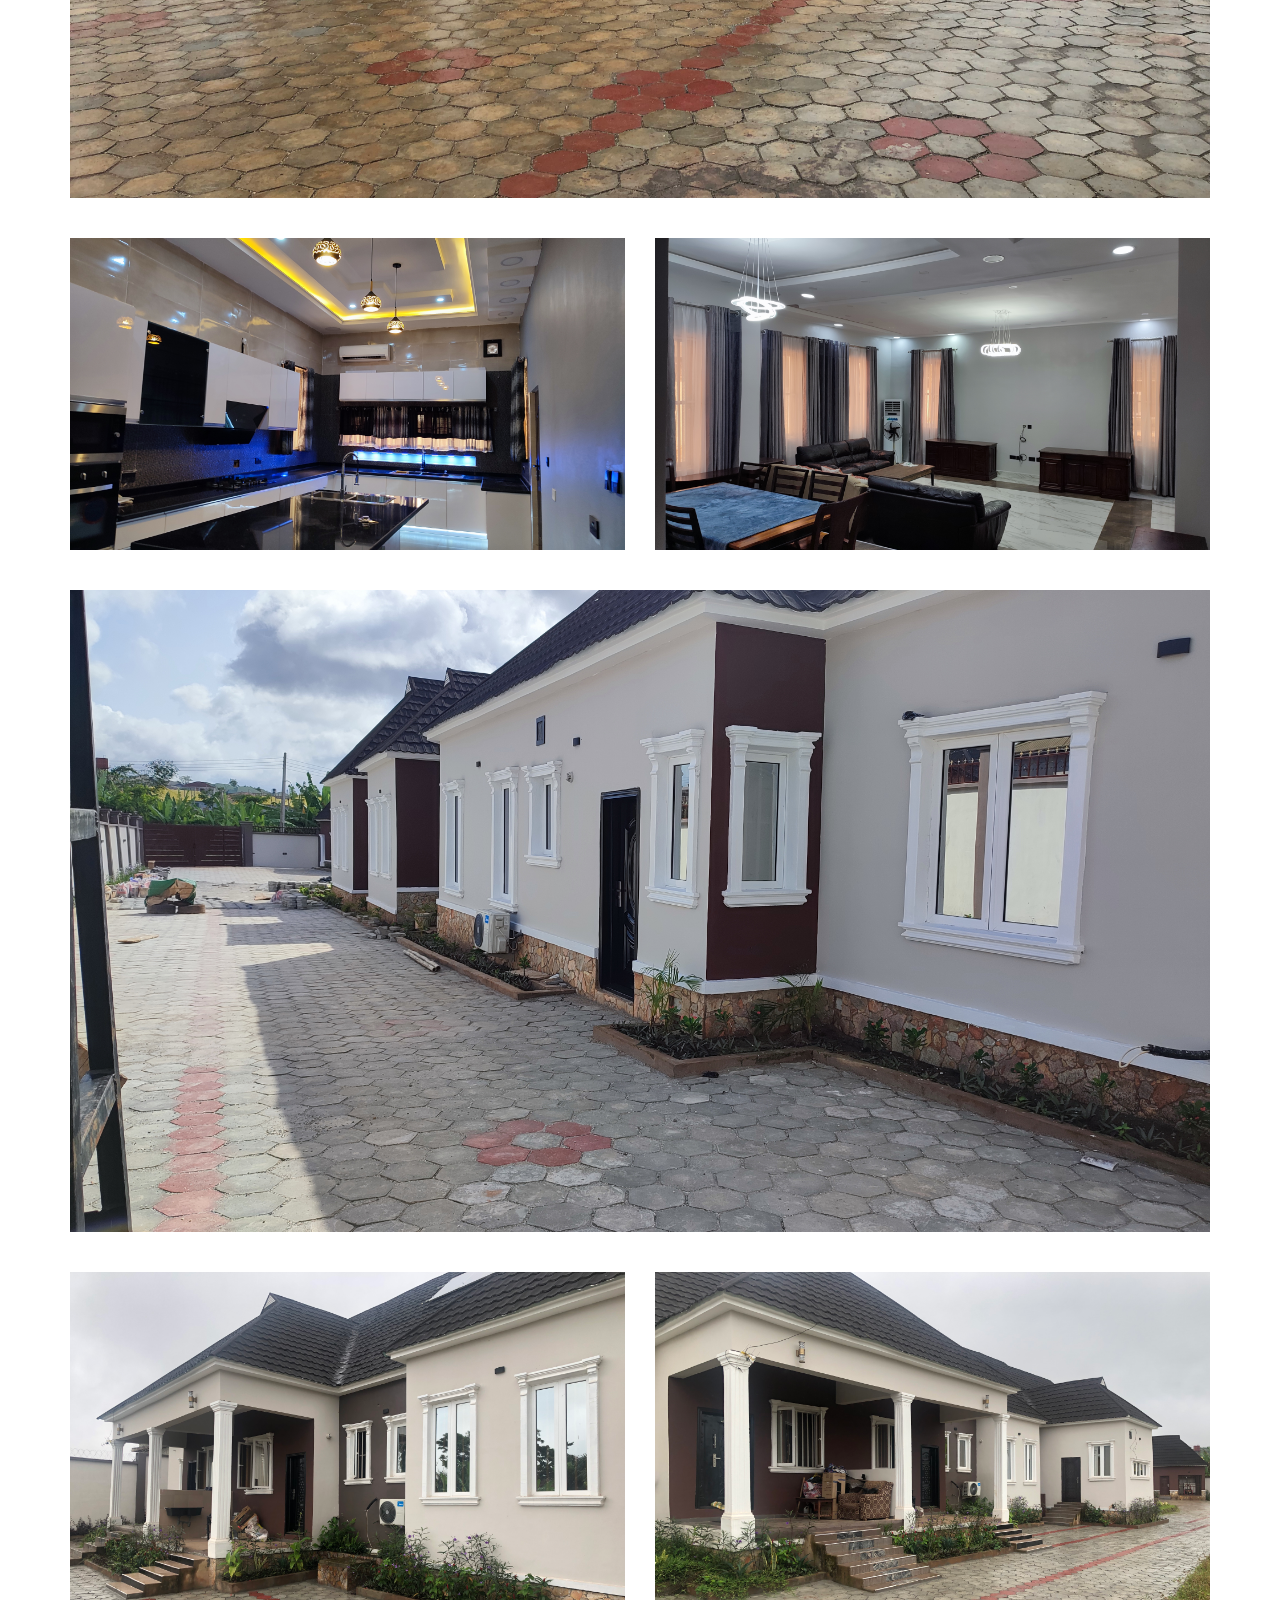
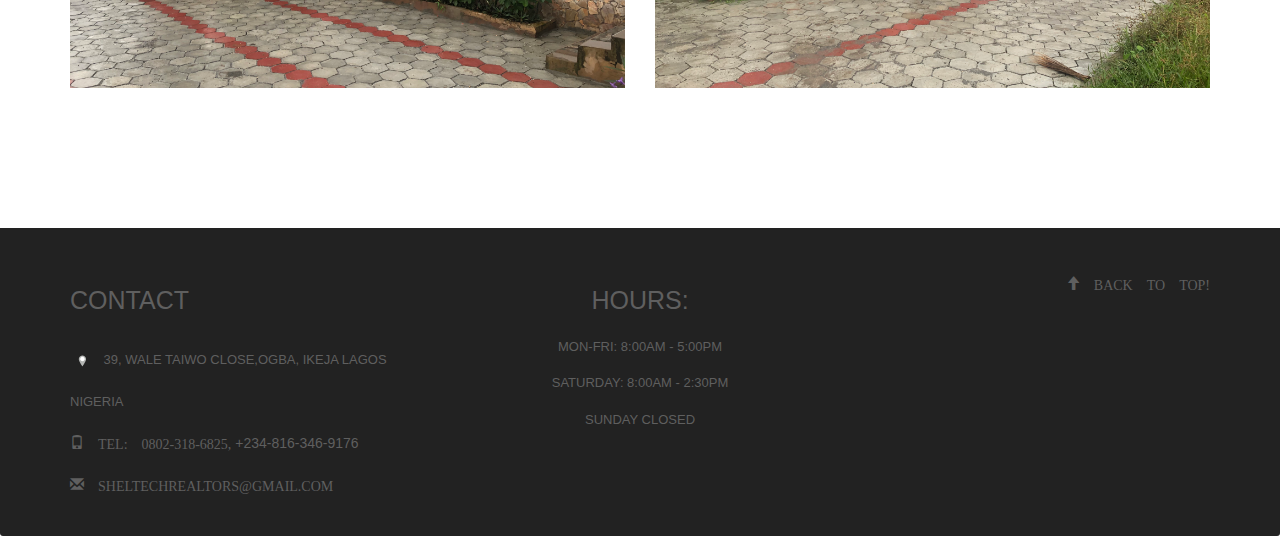
==== commit 37f4ec56: "Update abeokuta-residence.html" ====
--- a/abeokuta-residence.html
+++ b/abeokuta-residence.html
@@ -51,11 +51,11 @@
                 <span></span><br class="hidden-xs"> About Us</a>
             </li>
             <li>
-              <a href="projects.html">
+              <a href="portfolio.html">
                 <span></span><br class="hidden-xs"> Projects</a>
             </li>
             <li>
-              <a href="locations.html">
+              <a href="listings.html">
                 <span></span><br class="hidden-xs"> Listings</a>
             </li>
             <li>
@@ -93,9 +93,9 @@
         <div id="links" class="hidden-xs">
           <a href="index.html">Home</a>
           <a href="aboutUs.html">About Us</a>
-          <a href="projects.html">Projects</a>
+          <a href="portfolio.html">Projects</a>
           <a href="contact.html">Contact</a>
-          <a href="locations.html">Listings</a>
+          <a href="listings.html">Listings</a>
           <a id="phone" href="tel:+234-802-318-6825" style="color: #720000; font-weight: bold;"><span>+234-802-318-6825</span></a>
         </div>
       </div>
@@ -114,6 +114,7 @@
 
             <section id="client-info">
                 <div id="project-info" class="col-lg-6 col-sm-6 col-md-6">
+                  <p>The project is a 4-bedroom bungalow with an attached 2-bedroom unit situated within the developing areas in Abeokuta. The urban configuration is composed of small-scale residences and unbuilt land. During the briefing, the client explicitly mentioned his desire for a contemporary interior design and his love for spacious landscapes. I was assigned the task to develop this project from the conceptualization to the completion of the construction document, working in close consultation with the client. The design goal was to make the building footprint compact while having sizeable interior spaces.</p>
                     <span class="col-lg-6 col-sm-6 col-md-6">
                         <h4>Client:</h4>
                         <p>Private</p>
@@ -133,10 +134,15 @@
             </section><br>
 
             <section id="image-board" class="container">
-                <img id="grid-1" src="./images/client-images/client-1/IMG-0984.jpg" alt="">
+                <img class="grid-1" src="./images/client-images/client-1/IMG-0984.jpg" alt="">
                 <div class="row">
-                    <img id="grid-2" src="./images/client-images/client-1/IMG-0977.jpg" alt="" class="col-lg-6 col-sm-6 col-md-6">
-                    <img id="grid-3" src="./images/client-images/client-1/IMG-0978.jpg" alt="" class="col-lg-6 col-sm-6 col-md-6">
+                    <img src="./images/client-images/client-1/IMG_20220503_094335.jpg" alt="" class="grid-2 col-lg-6 col-sm-6 col-md-6">
+                    <img src="./images/client-images/client-1/IMG_20220503_093942.jpg" alt="" class="grid-3 col-lg-6 col-sm-6 col-md-6">
+                </div>
+                <img class="grid-1" src="./images/client-images/client-1/IMG_20220503_093053.jpg" alt="">
+                <div class="row">
+                    <img src="./images/client-images/client-1/IMG-0977.jpg" alt="" class="grid-2 col-lg-6 col-sm-6 col-md-6">
+                    <img src="./images/client-images/client-1/IMG-0978.jpg" alt="" class="grid-3 col-lg-6 col-sm-6 col-md-6">
                 </div>
             </section>
         </div>
@@ -169,7 +175,7 @@
           <hr class="visible-xs">
         </section>
         <section id="footer-right" class="col-sm-4">
-          <a href="projects.html"><span class="back-to-top glyphicon glyphicon-arrow-up"> Back to Top!</span></a><br>
+          <a href="portfolio.html"><span class="back-to-top glyphicon glyphicon-arrow-up"> Back to Top!</span></a><br>
         </section>
       </div>
     </div>
@@ -181,4 +187,4 @@
   <script src="js/script.js"></script>
 </body>
 
-</html>+</html>
--- a/css/style1.css
+++ b/css/style1.css
@@ -169,7 +169,7 @@
 
 /* Services Tiles*/
 #construction-management,#construction-planning,#building-maintenance{
-    height: 400px;
+    height: 300px;
     margin-bottom: 15px;
     position: relative;
     border: 2px solid black;
@@ -189,7 +189,7 @@
 }
 
 #construction-planning{
-    background: url('../images/pexels-david-mcbee-1546168.jpg') no-repeat;
+    background: url('../images/pexels-pixabay-210617.jpg') no-repeat;
     background-position: center;
     width: 100%;
     background-repeat: no-repeat;
@@ -310,7 +310,7 @@
 }
 
 #image-box img {
-    width: 70%;
+    width: 90%;
     height: 100%;
     object-fit: contain;
     margin-bottom: 80px;
@@ -321,7 +321,6 @@
 }
 
 #project-info{
-    margin-top: 35px;
     margin-bottom: 35px;
 }
 
@@ -329,14 +328,14 @@
     margin-bottom: 50px;
 }
 
-#grid-1, #grid-4{
+.grid-1, .grid-4{
     width: 100%;
     height: 100%;
     object-fit: contain;
     margin-bottom: 40px;
 }
 
-#grid-2, #grid-3{
+.grid-2, .grid-3{
     margin-bottom: 40px;
 }
 
@@ -475,7 +474,7 @@
 #about-contact-btn{
     background-color: black;
     padding: 10px;
-    margin-bottom: 20px;
+    margin-bottom: 40px;
     border-radius: 3px;
     color: #ffffff;
     text-decoration: none;
@@ -527,9 +526,25 @@
     background-color: #720000;
 }
 #management{
-    background-color: #222;
+    background-color: rgba(34, 34, 34, 0.884);
     margin-top: 50px;
     margin-bottom: 50px;
+    color: black;
+}
+.management-staff{
+    text-align: left;
+    margin-bottom: 80px;
+}
+.management-staff h1{
+    font-size: 20px;
+    color: #720000;
+}
+.management-staff h2{
+    font-weight: bold;
+    margin-top: 10px;
+}
+.management-staff p{
+    line-height: 1.6;
 }
 #ceo-image{
   width: 200px;
@@ -547,9 +562,6 @@
     padding-bottom: 20px;
     text-align: center;
 }
-#management h1, #management h2{
-    color: black;
-}
 
 
 /****** Listings  ******/
@@ -587,7 +599,7 @@
     font-weight: bold;
 }
 .listings-info{
-    background-color: #222;
+    background-color: rgba(34, 34, 34, 0.884);
     border-radius: 5px;
     color: black;
     position: relative;
@@ -657,6 +669,21 @@
 }
 
 @media(max-width:400px){
+    #project-info{
+        margin-top: 100px;
+    }
+    #box4-2{
+        padding: 15px 40px;
+    }
+    .management-staff{
+        text-align: center;
+    }
+    .management-staff p{
+        padding: 15px;
+    }
+    #client2-svg{
+        max-width: 280px;
+    }
     #client2-hero{
         height: 200px;
         margin-bottom: 0;
@@ -667,10 +694,6 @@
         top: 50%;
         margin: 0;
     }
-    #project-info.col-lg-6.col-sm-6.col-md-6{
-        text-align: center;
-        margin-top: 0;
-    }
     .project-landing-title{
         font-size: 15px;
         font-family: 'Gill Sans', 'Gill Sans MT', Calibri, 'Trebuchet MS', sans-serif;
@@ -684,12 +707,342 @@
     }
     #client1-hero{
         margin-bottom: 0;
-    }
-    #grid-2, #grid-3{
+        position: relative;
+        height: 200px;
+    }
+    #client1-hero h1{
+        margin-bottom: 0;
+        position: absolute;
+        top: 50%;
+    }
+    .grid-2, .grid-3{
         width: 100%;
         height: 100%;
         object-fit: contain;
         margin-bottom: 40px;
+    }
+    #image1{
+        margin-top: 50px;
+    }
+    #construction-management h1,#construction-planning h1,#building-maintenance h1{
+        font-size: 12px;
+    }
+    img.project-landing-images{
+        height: 200px;
+    }
+    .projects-links{
+        padding-left: auto;
+        padding-right: auto;
+        display: flex;
+        align-items: center;
+        justify-content: center;
+        flex-direction: column;
+    }
+    #phone1, #footer-left a, #footer-middle p,#float, #footer-left a span{
+        font-size: 10px;
+        font-family: 'Gill Sans', 'Gill Sans MT', Calibri, 'Trebuchet MS', sans-serif;
+    }
+    #about-box{
+        background-position: center;
+        width: 100%;
+        background-repeat: no-repeat;
+        background-size: 100% 100%;
+        text-align: center;
+    }
+    #about-box h1{
+        padding-top: 150px;
+        padding-bottom: 150px;
+    }
+    #about-box3{
+        margin-top: 30px;
+    }
+    #box3 #box3-1 h1{
+        font-size: 20px;
+    }
+    #box3 #box3-1 p{
+        font-size: 30px;
+    }
+    #box3-2 p{
+        font-size: 18px;
+    }
+    #about-core-values h1{
+        font-family: 'Gill Sans', 'Gill Sans MT', Calibri, 'Trebuchet MS', sans-serif;
+        font-size: 40px;
+        text-align: center;
+        color: black;
+    }
+    #about-core-values p{
+        font-family: 'Gill Sans', 'Gill Sans MT', Calibri, 'Trebuchet MS', sans-serif;
+        font-size: 20px;
+        text-align: center;
+        color: black;
+    }
+    #about-core-values h2{
+        font-family: 'Gill Sans', 'Gill Sans MT', Calibri, 'Trebuchet MS', sans-serif;
+        font-size: 35px;
+        text-align: center;
+        color: black;
+    }
+    #about-core-values{
+        margin-top: 50px;
+    }
+    #box4-1 div img{
+        width: 67.5px;
+        border-radius: 50%;
+    }
+    #box4{
+        text-align: center;
+    }
+    #box4-2 div img{
+        width: 56px;
+        margin-top: 25px;
+        margin-bottom: 20px;
+    }
+    #side-contact{
+        border: 2px solid #222;
+        text-align: center;
+    }
+    #box4-2 #side-contact #support{
+        margin-bottom: 20px;
+        color: #000;
+        font-family: 'Gill Sans', 'Gill Sans MT', Calibri, 'Trebuchet MS', sans-serif;
+        font-size: 35px;
+    }
+    #box4-2 #side-contact h2{
+        color: #000;
+        font-family: 'Gill Sans', 'Gill Sans MT', Calibri, 'Trebuchet MS', sans-serif;
+        font-size: 20px;
+        margin-bottom: 50px;
+    }
+    #form-header{
+        font-size: 25px;
+    }
+    #management{
+        margin-top: 70px;
+        margin-bottom: 70px;
+    }
+    .listings-info,.listings-map{
+        margin-left: auto;
+        margin-right: auto;
+        width: 100%;
+    }
+    .listings-main-div{
+        flex-wrap: wrap;
+    }
+}
+  
+@media (max-width:699px){
+    #box4-2{
+        padding: 15px 40px;
+    }
+    .management-staff{
+        text-align: center;
+    }
+    .management-staff p{
+        padding: 15px;
+    }
+    #client2-svg{
+        width: 363.33px;
+    }
+    #client2-hero{
+        height: 200px;
+        margin-bottom: 0;
+        position: relative;
+    }
+    #client2-hero h1{
+        position: absolute; 
+        top: 50%;
+        margin: 0;
+    }
+    #client1-hero{
+        margin-bottom: 0;
+        position: relative;
+        height: 200px;
+    }
+    #client1-hero h1{
+        margin-bottom: 0;
+        position: absolute;
+        top: 50%;
+    }
+    .project-landing-title{
+        font-size: 15px;
+        font-family: 'Gill Sans', 'Gill Sans MT', Calibri, 'Trebuchet MS', sans-serif;
+    }
+    #project-info{
+        text-align: center;
+        margin-top: 100px;
+    }
+    #image-box img{
+        width: 100%;
+        margin-bottom: 0;
+    }
+    #image-board{
+        margin-top: 0;
+    }
+    .grid-2, .grid-3{
+        width: 100%;
+        height: 100%;
+        object-fit: contain;
+        margin-bottom: 40px;
+    }
+     .navbar-brand {
+        word-wrap: break-word;
+        position: absolute;
+        padding-left: 0;
+        margin-left: 0;
+        max-width: 150px;
+        text-align: left;
+      }
+    .navbar-brand h1{
+        padding-left: 15px;
+        margin-left: 0;
+        text-align: left;
+        line-height: 1.01;
+      }
+    #image1{
+        margin-top: 50px;
+    }
+    #main-name{
+        font-size: 25px;
+    }
+    #main-slogan{
+        font-size: 9px;
+    }
+    #brand-name{
+        font-size: small;
+    }
+    #main-h1{
+        font-size: 25px;
+    }
+    #main-intro{
+        font-size: smaller;
+        margin-bottom: 20px;
+    }
+    #construction-management,#construction-planning,#building-maintenance{
+        height: 250px;
+        width: 70%;
+        margin-left: auto;
+        margin-right: auto;
+    }
+    #construction-management h1,#construction-planning h1,#building-maintenance h1{
+        font-size: 15px;
+    }
+    
+    .projects-links{
+        padding-left: auto;
+        padding-right: auto;
+        display: flex;
+        align-items: center;
+        justify-content: center;
+        flex-direction: column;
+    }
+    #service-tiles .container{
+        padding-top: 30px;
+        padding-bottom: 30px;
+    }
+    #map-tile{
+        margin-top: 30px;
+    }
+    .panel-footer,#footer-right{
+        text-align: center;
+    }
+    #state-dropdown.col-md-2{
+        margin-top: 30px;
+    }
+    #about-box{
+        background-position: center;
+        width: 100%;
+        background-repeat: no-repeat;
+        background-size: 100% 100%;
+    }
+    #about-box h1{
+        padding-top: 150px;
+        padding-bottom: 150px;
+    }
+    #about-box3{
+        margin-top: 40px;
+    }
+    #box3 #box3-1 h1{
+        font-size: 25px;
+    }
+    #box3 #box3-1 p{
+        font-size: 35px;
+    }
+    #box3-2 p{
+        font-size: 18px;
+    }
+    #about-core-values h1{
+        font-family: 'Gill Sans', 'Gill Sans MT', Calibri, 'Trebuchet MS', sans-serif;
+        font-size: 40px;
+        text-align: center;
+        color: black;
+    }
+    #about-core-values p{
+        font-family: 'Gill Sans', 'Gill Sans MT', Calibri, 'Trebuchet MS', sans-serif;
+        font-size: 20px;
+        text-align: center;
+        color: black;
+    }
+    #about-core-values h2{
+        font-family: 'Gill Sans', 'Gill Sans MT', Calibri, 'Trebuchet MS', sans-serif;
+        font-size: 43px;
+        text-align: center;
+        color: black;
+    }
+    #box4{
+        text-align: center;
+    }
+    #about-core-values{
+        margin-top: 50px;
+    }
+    #box4-2 div img{
+        width: 56px;
+        margin-top: 45px;
+        margin-bottom: 20px;
+    }
+    #side-contact{
+        border: 2px solid #222;
+        text-align: center;
+    }
+    #box4-2 #side-contact #support{
+        margin-bottom: 20px;
+        color: #000;
+        font-family: 'Gill Sans', 'Gill Sans MT', Calibri, 'Trebuchet MS', sans-serif;
+    }
+    #box4-2 #side-contact h2{
+        color: #000;
+        font-family: 'Gill Sans', 'Gill Sans MT', Calibri, 'Trebuchet MS', sans-serif;
+        font-size: 25px;
+        margin-bottom: 50px;
+    }
+    #form-header{
+        font-size: 30px;
+    }
+    #management{
+        margin-top: 70px;
+        margin-bottom: 70px;
+    }
+    .listings-info,.listings-map{
+        margin-left: auto;
+        margin-right: auto;
+        width: 100%;
+    }
+    .listings-main-div{
+        flex-wrap: wrap;
+    }
+}
+
+
+
+@media (min-width:700px) and (max-width:767px){
+    #box4-2{
+        padding: 15px 40px;
+    }
+    .management-staff{
+        text-align: center;
+    }
+    .management-staff p{
+        padding: 15px;
     }
     .navbar-brand {
         word-wrap: break-word;
@@ -703,15 +1056,81 @@
         padding-left: 15px;
         margin-left: 0;
         text-align: left;
+        line-height: 1.1;
       }
-    #image1{
-        margin-top: 50px;
-    }
-    #construction-management h1,#construction-planning h1,#building-maintenance h1{
-        font-size: 12px;
+    #client2-svg{
+        width: 563.33px;
+    }
+    #client2-hero{
+        height: 200px;
+        margin-bottom: 0;
+        position: relative;
+    }
+    #client2-hero h1{
+        position: absolute; 
+        top: 50%;
+        margin: 0;
+    }
+    .project-landing-title{
+        font-size: 20px;
+        font-family: 'Gill Sans', 'Gill Sans MT', Calibri, 'Trebuchet MS', sans-serif;
+    }
+    #project-info{
+        text-align: center;
+        margin-top: 100px;
+    }
+    #image-box img{
+        width: 100%;
+        margin-bottom: 0;
+    }
+    #image-board{
+        margin-top: 0;
+    }
+    #client1-hero{
+        margin-bottom: 30px;
+    }
+    .grid-2, .grid-3{
+        width: 100%;
+        height: 100%;
+        object-fit: contain;
+        margin-bottom: 40px;
+    }
+    #header-nav{
+        height: 90px;
+    }
+    #brand-name-underline{
+        width:70%;
+        margin-left: auto;
+        margin-right: auto;
+    }
+    .brand-name{
+        font-size: medium;
+    }
+    #main-name{
+        font-size: 35px;
+    }
+    #main-slogan{
+        font-size: smaller;
+    }
+    #main-intro{
+        margin-bottom: 10px;
+    }
+    #construction-management,#construction-planning,#building-maintenance{
+        height: 250px;
+        width: 80%;
+        margin-left: auto;
+        margin-right: auto;
+    }
+    #construction-management span,#construction-planning span,#building-maintenance span{
+        font-size: smaller;
+        padding-top: 15px;
+        padding-bottom: 15px;
     }
     img.project-landing-images{
-        height: 200px;
+        width: 100%;
+        height: 400px;
+        padding-left: auto;
+        padding-right: auto;
     }
     .projects-links{
         padding-left: auto;
@@ -721,33 +1140,44 @@
         justify-content: center;
         flex-direction: column;
     }
-    #phone1, #footer-left a, #footer-middle p,#float, #footer-left a span{
-        font-size: 10px;
-        font-family: 'Gill Sans', 'Gill Sans MT', Calibri, 'Trebuchet MS', sans-serif;
+    #service-tiles .container{
+        padding-top: 50px;
+        padding-bottom: 50px;
+    }
+    #map-tile{
+        margin-top: 50px;
+    }
+    .panel-footer,#footer-right{
+        text-align: center;
+    }
+    #state-dropdown.col-md-2{
+        margin-top: 40px;
+    }
+    form{
+        margin-bottom: 30px;
     }
     #about-box{
         background-position: center;
         width: 100%;
         background-repeat: no-repeat;
         background-size: 100% 100%;
-        text-align: center;
     }
     #about-box h1{
         padding-top: 150px;
         padding-bottom: 150px;
     }
     #about-box3{
-        margin-top: 30px;
+        margin-top: 50px;
     }
     #box3 #box3-1 h1{
+        font-size: 25px;
+    }
+    #box3 #box3-1 p{
+        font-size: 40px;
+    }
+    #box3-2 p{
         font-size: 20px;
     }
-    #box3 #box3-1 p{
-        font-size: 30px;
-    }
-    #box3-2 p{
-        font-size: 18px;
-    }
     #about-core-values h1{
         font-family: 'Gill Sans', 'Gill Sans MT', Calibri, 'Trebuchet MS', sans-serif;
         font-size: 40px;
@@ -762,45 +1192,38 @@
     }
     #about-core-values h2{
         font-family: 'Gill Sans', 'Gill Sans MT', Calibri, 'Trebuchet MS', sans-serif;
-        font-size: 35px;
+        font-size: 55px;
         text-align: center;
         color: black;
     }
     #about-core-values{
-        margin-top: 50px;
-    }
-    #box4-1 div img{
-        width: 67.5px;
-        border-radius: 50%;
+        margin-top: 60px;
     }
     #box4{
         text-align: center;
     }
     #box4-2 div img{
         width: 56px;
-        margin-top: 25px;
+        margin-top: 45px;
         margin-bottom: 20px;
     }
     #side-contact{
         border: 2px solid #222;
-        margin-top: 100px;
-        margin-bottom: 100px;
         text-align: center;
     }
     #box4-2 #side-contact #support{
         margin-bottom: 20px;
         color: #000;
         font-family: 'Gill Sans', 'Gill Sans MT', Calibri, 'Trebuchet MS', sans-serif;
-        font-size: 35px;
     }
     #box4-2 #side-contact h2{
         color: #000;
         font-family: 'Gill Sans', 'Gill Sans MT', Calibri, 'Trebuchet MS', sans-serif;
-        font-size: 20px;
+        font-size: 25px;
         margin-bottom: 50px;
     }
     #form-header{
-        font-size: 25px;
+        font-size: 40px;
     }
     #management{
         margin-top: 70px;
@@ -815,103 +1238,58 @@
         flex-wrap: wrap;
     }
 }
-  
-@media (max-width:699px){
+
+
+@media (min-width:768px) and (max-width:991px){
+    .management-staff{
+        min-width: 700px;     
+    }
     #client2-hero{
-        height: 200px;
-        margin-bottom: 0;
-        position: relative;
-    }
-    #client2-hero h1{
-        position: absolute; 
-        top: 50%;
-        margin: 0;
+        margin-bottom: 80px;
     }
     .project-landing-title{
-        font-size: 15px;
-        font-family: 'Gill Sans', 'Gill Sans MT', Calibri, 'Trebuchet MS', sans-serif;
-    }
-    #project-info{
-        text-align: center;
-    }
-    #image-box img{
-        width: 100%;
-        margin-bottom: 0;
-    }
-    #image-board{
-        margin-top: 0;
-    }
-    #client1-hero{
-        margin-bottom: 50px;
-    }
-    #grid-2, #grid-3{
-        width: 100%;
-        height: 100%;
-        object-fit: contain;
-        margin-bottom: 40px;
-    }
-     .navbar-brand {
-        word-wrap: break-word;
-        position: absolute;
-        padding-left: 0;
-        margin-left: 0;
-        max-width: 150px;
-        text-align: left;
-      }
-    .navbar-brand h1{
-        padding-left: 15px;
-        margin-left: 0;
-        text-align: left;
-      }
-    #image1{
-        margin-top: 50px;
-    }
-    #main-name{
-        font-size: 25px;
-    }
-    #main-slogan{
-        font-size: 9px;
-    }
-    #brand-name{
-        font-size: small;
-    }
-    #main-h1{
-        font-size: 25px;
-    }
-    #main-intro{
-        font-size: smaller;
-        margin-bottom: 20px;
-    }
-    #construction-management,#construction-planning,#building-maintenance{
-        height: 250px;
-        width: 70%;
+        font-size: 20px;
+        font-family: 'Gill Sans', 'Gill Sans MT', Calibri, 'Trebuchet MS', sans-serif;
+    }
+    #header-nav{
+        height: 100px;
+    }
+    #brand-name-underline{
+        width:90%;
         margin-left: auto;
         margin-right: auto;
     }
-    #construction-management h1,#construction-planning h1,#building-maintenance h1{
+    .brand-name{
+        font-size:large;
+    }
+    #main-name{
+        font-size: 55px;
+        padding-bottom: 20px;
+    }
+    #construction-management span,#construction-planning span,#building-maintenance span{
+        font-size: smaller;
+        padding-top: 20px;
+        padding-bottom: 20px;
+    }
+    #service-tiles .container{
+        padding-top: 60px;
+        padding-bottom: 60px;
+    }
+    #map-tile{
+        margin-top: 45px;
+    }
+    #footer-right a{
         font-size: 15px;
-    }
-    
-    .projects-links{
-        padding-left: auto;
-        padding-right: auto;
-        display: flex;
-        align-items: center;
-        justify-content: center;
-        flex-direction: column;
-    }
-    #service-tiles .container{
-        padding-top: 30px;
-        padding-bottom: 30px;
-    }
-    #map-tile{
-        margin-top: 30px;
-    }
-    .panel-footer,#footer-right{
-        text-align: center;
+        font-family: 'Gill Sans', 'Gill Sans MT', Calibri, 'Trebuchet MS', sans-serif;
+    }
+     #phone1, #footer-left a, #footer-middle p,#float{
+        font-size: 10px;
     }
     #state-dropdown.col-md-2{
-        margin-top: 30px;
+        margin-top: 50px;
+    }
+    form{
+        margin-bottom: 40px;
     }
     #about-box{
         background-position: center;
@@ -920,11 +1298,11 @@
         background-size: 100% 100%;
     }
     #about-box h1{
-        padding-top: 150px;
-        padding-bottom: 150px;
+        padding-top: 200px;
+        padding-bottom: 200px;
     }
     #about-box3{
-        margin-top: 40px;
+        margin-top: 50px;
     }
     #box3 #box3-1 h1{
         font-size: 25px;
@@ -933,7 +1311,14 @@
         font-size: 35px;
     }
     #box3-2 p{
-        font-size: 18px;
+        font-size: 20px;
+        margin-top: 20px;
+    }
+    #box3-1 h1, #box3-1 p{
+        margin-left: 15px;
+    }
+    #box3-2 p{
+        margin-right: 15px;
     }
     #about-core-values h1{
         font-family: 'Gill Sans', 'Gill Sans MT', Calibri, 'Trebuchet MS', sans-serif;
@@ -946,18 +1331,19 @@
         font-size: 20px;
         text-align: center;
         color: black;
+        margin-bottom: 40px;
     }
     #about-core-values h2{
         font-family: 'Gill Sans', 'Gill Sans MT', Calibri, 'Trebuchet MS', sans-serif;
-        font-size: 43px;
-        text-align: center;
-        color: black;
+        font-size: 55px;
+        text-align: center;
+        color: black;
+    }
+    #about-core-values{
+        margin-top: 60px;
     }
     #box4{
         text-align: center;
-    }
-    #about-core-values{
-        margin-top: 50px;
     }
     #box4-2 div img{
         width: 56px;
@@ -968,8 +1354,6 @@
         border: 2px solid #222;
         margin-top: 100px;
         margin-bottom: 100px;
-        padding-top: 50px;
-        padding-bottom: 50px;
         text-align: center;
     }
     #box4-2 #side-contact #support{
@@ -983,119 +1367,58 @@
         font-size: 25px;
         margin-bottom: 50px;
     }
+    #message{
+        min-width: 600px;
+    }
     #form-header{
-        font-size: 30px;
+        font-size: 45px;
     }
     #management{
-        margin-top: 70px;
-        margin-bottom: 70px;
-    }
-    .listings-info,.listings-map{
+        margin-top: 80px;
+        margin-bottom: 80px;
+    }
+}
+
+
+@media (min-width:992px) and (max-width:1199px){
+    .management-staff{
+        min-width: 800px;     
+    }
+    .management-staff{
+        min-width: 900px;     
+    }
+    #client2-hero{
+        margin-bottom: 80px;
+    }
+    #header-nav{
+        height: 110px;
+    }
+    #brand-name-underline{
+        width:90%;
         margin-left: auto;
         margin-right: auto;
-        width: 100%;
-    }
-    .listings-main-div{
-        flex-wrap: wrap;
-    }
-}
-
-
-
-@media (min-width:700px) and (max-width:767px){
-    #client2-hero{
-        height: 200px;
-        margin-bottom: 0;
-        position: relative;
-    }
-    #client2-hero h1{
-        position: absolute; 
-        top: 50%;
-        margin: 0;
-    }
-    .project-landing-title{
-        font-size: 20px;
-        font-family: 'Gill Sans', 'Gill Sans MT', Calibri, 'Trebuchet MS', sans-serif;
-    }
-    #project-info{
-        text-align: center;
-    }
-    #image-box img{
-        width: 100%;
-        margin-bottom: 0;
-    }
-    #image-board{
-        margin-top: 0;
-    }
-    #client1-hero{
-        margin-bottom: 30px;
-    }
-    #grid-2, #grid-3{
-        width: 100%;
-        height: 100%;
-        object-fit: contain;
-        margin-bottom: 40px;
-    }
-    #header-nav{
-        height: 90px;
-    }
-    #brand-name-underline{
-        width:70%;
-        margin-left: auto;
-        margin-right: auto;
     }
     .brand-name{
-        font-size: medium;
+        font-size:25px;
     }
     #main-name{
-        font-size: 35px;
-    }
-    #main-slogan{
-        font-size: smaller;
-    }
-    #main-intro{
-        margin-bottom: 10px;
-    }
-    #construction-management,#construction-planning,#building-maintenance{
-        height: 250px;
-        width: 80%;
-        margin-left: auto;
-        margin-right: auto;
-    }
-    #construction-management span,#construction-planning span,#building-maintenance span{
-        font-size: smaller;
-        padding-top: 15px;
-        padding-bottom: 15px;
-    }
-    img.project-landing-images{
-        width: 100%;
-        height: 400px;
-        padding-left: auto;
-        padding-right: auto;
-    }
-    .projects-links{
-        padding-left: auto;
-        padding-right: auto;
-        display: flex;
-        align-items: center;
-        justify-content: center;
-        flex-direction: column;
+        font-size: 75px;
     }
     #service-tiles .container{
-        padding-top: 50px;
-        padding-bottom: 50px;
+        padding-top: 80px;
+        padding-bottom: 80px;
     }
     #map-tile{
         margin-top: 50px;
     }
-    .panel-footer,#footer-right{
-        text-align: center;
-    }
-    #state-dropdown.col-md-2{
-        margin-top: 40px;
+    #phone1, #footer-left a,#float{
+        font-size: smaller;
+    }
+    #footer-right a{
+        font-size: 20px;
     }
     form{
-        margin-bottom: 30px;
+        margin-bottom: 50px;
     }
     #about-box{
         background-position: center;
@@ -1104,20 +1427,27 @@
         background-size: 100% 100%;
     }
     #about-box h1{
-        padding-top: 150px;
-        padding-bottom: 150px;
+        padding-top: 250px;
+        padding-bottom: 250px;
     }
     #about-box3{
-        margin-top: 50px;
+        margin-top: 60px;
     }
     #box3 #box3-1 h1{
         font-size: 25px;
     }
     #box3 #box3-1 p{
-        font-size: 40px;
+        font-size: 35px;
     }
     #box3-2 p{
         font-size: 20px;
+        margin-top: 20px;
+    }
+    #box3-1 h1, #box3-1 p{
+        margin-left: 15px;
+    }
+    #box3-2 p{
+        margin-right: 15px;
     }
     #about-core-values h1{
         font-family: 'Gill Sans', 'Gill Sans MT', Calibri, 'Trebuchet MS', sans-serif;
@@ -1130,6 +1460,7 @@
         font-size: 20px;
         text-align: center;
         color: black;
+        margin-bottom: 50px;
     }
     #about-core-values h2{
         font-family: 'Gill Sans', 'Gill Sans MT', Calibri, 'Trebuchet MS', sans-serif;
@@ -1138,7 +1469,7 @@
         color: black;
     }
     #about-core-values{
-        margin-top: 60px;
+        margin-top: 70px;
     }
     #box4{
         text-align: center;
@@ -1152,8 +1483,6 @@
         border: 2px solid #222;
         margin-top: 100px;
         margin-bottom: 100px;
-        padding-top: 50px;
-        padding-bottom: 50px;
         text-align: center;
     }
     #box4-2 #side-contact #support{
@@ -1167,67 +1496,39 @@
         font-size: 25px;
         margin-bottom: 50px;
     }
+    #message{
+        min-width: 600px;
+    }
     #form-header{
-        font-size: 40px;
+        font-size: 45px;
     }
     #management{
-        margin-top: 70px;
-        margin-bottom: 70px;
-    }
-    .listings-info,.listings-map{
-        margin-left: auto;
-        margin-right: auto;
-        width: 100%;
-    }
-    .listings-main-div{
-        flex-wrap: wrap;
-    }
-}
-
-
-@media (min-width:768px) and (max-width:991px){
+        margin-top: 80px;
+        margin-bottom: 80px;
+    }
+}
+
+@media (min-width:1200px){
+    .management-staff{
+        min-width: 1000px;     
+    }
     #client2-hero{
         margin-bottom: 80px;
     }
-    .project-landing-title{
+    #header-nav{
+        height: 118px;
+    }
+    #main-name{
+        font-size: 85px;
+    }
+    #main-intro{
         font-size: 20px;
-        font-family: 'Gill Sans', 'Gill Sans MT', Calibri, 'Trebuchet MS', sans-serif;
-    }
-    #header-nav{
-        height: 100px;
-    }
-    #brand-name-underline{
-        width:90%;
-        margin-left: auto;
-        margin-right: auto;
-    }
-    .brand-name{
-        font-size:large;
-    }
-    #main-name{
-        font-size: 55px;
-        padding-bottom: 20px;
-    }
-    #construction-management span,#construction-planning span,#building-maintenance span{
-        font-size: smaller;
-        padding-top: 20px;
-        padding-bottom: 20px;
     }
     #service-tiles .container{
-        padding-top: 60px;
-        padding-bottom: 60px;
+        padding-top: 100px;
+        padding-bottom: 100px;
     }
     #map-tile{
-        margin-top: 45px;
-    }
-    #footer-right a{
-        font-size: 15px;
-        font-family: 'Gill Sans', 'Gill Sans MT', Calibri, 'Trebuchet MS', sans-serif;
-    }
-     #phone1, #footer-left a, #footer-middle p,#float{
-        font-size: 10px;
-    }
-    #state-dropdown.col-md-2{
         margin-top: 50px;
     }
     form{
@@ -1240,11 +1541,11 @@
         background-size: 100% 100%;
     }
     #about-box h1{
-        padding-top: 200px;
-        padding-bottom: 200px;
+        padding-top: 250px;
+        padding-bottom: 250px;
     }
     #about-box3{
-        margin-top: 50px;
+        margin-top: 60px;
     }
     #box3 #box3-1 h1{
         font-size: 25px;
@@ -1257,10 +1558,10 @@
         margin-top: 20px;
     }
     #box3-1 h1, #box3-1 p{
-        margin-left: 15px;
+        margin-left: 25px;
     }
     #box3-2 p{
-        margin-right: 15px;
+        margin-right: 25px;
     }
     #about-core-values h1{
         font-family: 'Gill Sans', 'Gill Sans MT', Calibri, 'Trebuchet MS', sans-serif;
@@ -1273,7 +1574,7 @@
         font-size: 20px;
         text-align: center;
         color: black;
-        margin-bottom: 40px;
+        margin-bottom: 50px;
     }
     #about-core-values h2{
         font-family: 'Gill Sans', 'Gill Sans MT', Calibri, 'Trebuchet MS', sans-serif;
@@ -1282,7 +1583,7 @@
         color: black;
     }
     #about-core-values{
-        margin-top: 60px;
+        margin-top: 75px;
     }
     #box4{
         text-align: center;
@@ -1319,239 +1620,5 @@
         margin-top: 80px;
         margin-bottom: 80px;
     }
-}
-
-
-@media (min-width:992px) and (max-width:1199px){
-    #client2-hero{
-        margin-bottom: 80px;
-    }
-    #header-nav{
-        height: 110px;
-    }
-    #brand-name-underline{
-        width:90%;
-        margin-left: auto;
-        margin-right: auto;
-    }
-    .brand-name{
-        font-size:25px;
-    }
-    #main-name{
-        font-size: 75px;
-    }
-    #service-tiles .container{
-        padding-top: 80px;
-        padding-bottom: 80px;
-    }
-    #map-tile{
-        margin-top: 50px;
-    }
-    #phone1, #footer-left a,#float{
-        font-size: smaller;
-    }
-    #footer-right a{
-        font-size: 20px;
-    }
-    form{
-        margin-bottom: 50px;
-    }
-    #about-box{
-        background-position: center;
-        width: 100%;
-        background-repeat: no-repeat;
-        background-size: 100% 100%;
-    }
-    #about-box h1{
-        padding-top: 250px;
-        padding-bottom: 250px;
-    }
-    #about-box3{
-        margin-top: 60px;
-    }
-    #box3 #box3-1 h1{
-        font-size: 25px;
-    }
-    #box3 #box3-1 p{
-        font-size: 35px;
-    }
-    #box3-2 p{
-        font-size: 20px;
-        margin-top: 20px;
-    }
-    #box3-1 h1, #box3-1 p{
-        margin-left: 15px;
-    }
-    #box3-2 p{
-        margin-right: 15px;
-    }
-    #about-core-values h1{
-        font-family: 'Gill Sans', 'Gill Sans MT', Calibri, 'Trebuchet MS', sans-serif;
-        font-size: 40px;
-        text-align: center;
-        color: black;
-    }
-    #about-core-values p{
-        font-family: 'Gill Sans', 'Gill Sans MT', Calibri, 'Trebuchet MS', sans-serif;
-        font-size: 20px;
-        text-align: center;
-        color: black;
-        margin-bottom: 50px;
-    }
-    #about-core-values h2{
-        font-family: 'Gill Sans', 'Gill Sans MT', Calibri, 'Trebuchet MS', sans-serif;
-        font-size: 55px;
-        text-align: center;
-        color: black;
-    }
-    #about-core-values{
-        margin-top: 70px;
-    }
-    #box4{
-        text-align: center;
-    }
-    #box4-2 div img{
-        width: 56px;
-        margin-top: 45px;
-        margin-bottom: 20px;
-    }
-    #side-contact{
-        border: 2px solid #222;
-        margin-top: 100px;
-        margin-bottom: 100px;
-        text-align: center;
-    }
-    #box4-2 #side-contact #support{
-        margin-bottom: 20px;
-        color: #000;
-        font-family: 'Gill Sans', 'Gill Sans MT', Calibri, 'Trebuchet MS', sans-serif;
-    }
-    #box4-2 #side-contact h2{
-        color: #000;
-        font-family: 'Gill Sans', 'Gill Sans MT', Calibri, 'Trebuchet MS', sans-serif;
-        font-size: 25px;
-        margin-bottom: 50px;
-    }
-    #message{
-        min-width: 600px;
-    }
-    #form-header{
-        font-size: 45px;
-    }
-    #management{
-        margin-top: 80px;
-        margin-bottom: 80px;
-    }
-}
-
-@media (min-width:1200px){
-    #client2-hero{
-        margin-bottom: 80px;
-    }
-    #header-nav{
-        height: 118px;
-    }
-    #main-name{
-        font-size: 85px;
-    }
-    #main-intro{
-        font-size: 20px;
-    }
-    #service-tiles .container{
-        padding-top: 100px;
-        padding-bottom: 100px;
-    }
-    #map-tile{
-        margin-top: 50px;
-    }
-    form{
-        margin-bottom: 40px;
-    }
-    #about-box{
-        background-position: center;
-        width: 100%;
-        background-repeat: no-repeat;
-        background-size: 100% 100%;
-    }
-    #about-box h1{
-        padding-top: 250px;
-        padding-bottom: 250px;
-    }
-    #about-box3{
-        margin-top: 60px;
-    }
-    #box3 #box3-1 h1{
-        font-size: 25px;
-    }
-    #box3 #box3-1 p{
-        font-size: 35px;
-    }
-    #box3-2 p{
-        font-size: 20px;
-        margin-top: 20px;
-    }
-    #box3-1 h1, #box3-1 p{
-        margin-left: 25px;
-    }
-    #box3-2 p{
-        margin-right: 25px;
-    }
-    #about-core-values h1{
-        font-family: 'Gill Sans', 'Gill Sans MT', Calibri, 'Trebuchet MS', sans-serif;
-        font-size: 40px;
-        text-align: center;
-        color: black;
-    }
-    #about-core-values p{
-        font-family: 'Gill Sans', 'Gill Sans MT', Calibri, 'Trebuchet MS', sans-serif;
-        font-size: 20px;
-        text-align: center;
-        color: black;
-        margin-bottom: 50px;
-    }
-    #about-core-values h2{
-        font-family: 'Gill Sans', 'Gill Sans MT', Calibri, 'Trebuchet MS', sans-serif;
-        font-size: 55px;
-        text-align: center;
-        color: black;
-    }
-    #about-core-values{
-        margin-top: 75px;
-    }
-    #box4{
-        text-align: center;
-    }
-    #box4-2 div img{
-        width: 56px;
-        margin-top: 45px;
-        margin-bottom: 20px;
-    }
-    #side-contact{
-        border: 2px solid #222;
-        margin-top: 100px;
-        margin-bottom: 100px;
-        text-align: center;
-    }
-    #box4-2 #side-contact #support{
-        margin-bottom: 20px;
-        color: #000;
-        font-family: 'Gill Sans', 'Gill Sans MT', Calibri, 'Trebuchet MS', sans-serif;
-    }
-    #box4-2 #side-contact h2{
-        color: #000;
-        font-family: 'Gill Sans', 'Gill Sans MT', Calibri, 'Trebuchet MS', sans-serif;
-        font-size: 25px;
-        margin-bottom: 50px;
-    }
-    #message{
-        min-width: 600px;
-    }
-    #form-header{
-        font-size: 45px;
-    }
-    #management{
-        margin-top: 80px;
-        margin-bottom: 80px;
-    }
     
-}+}
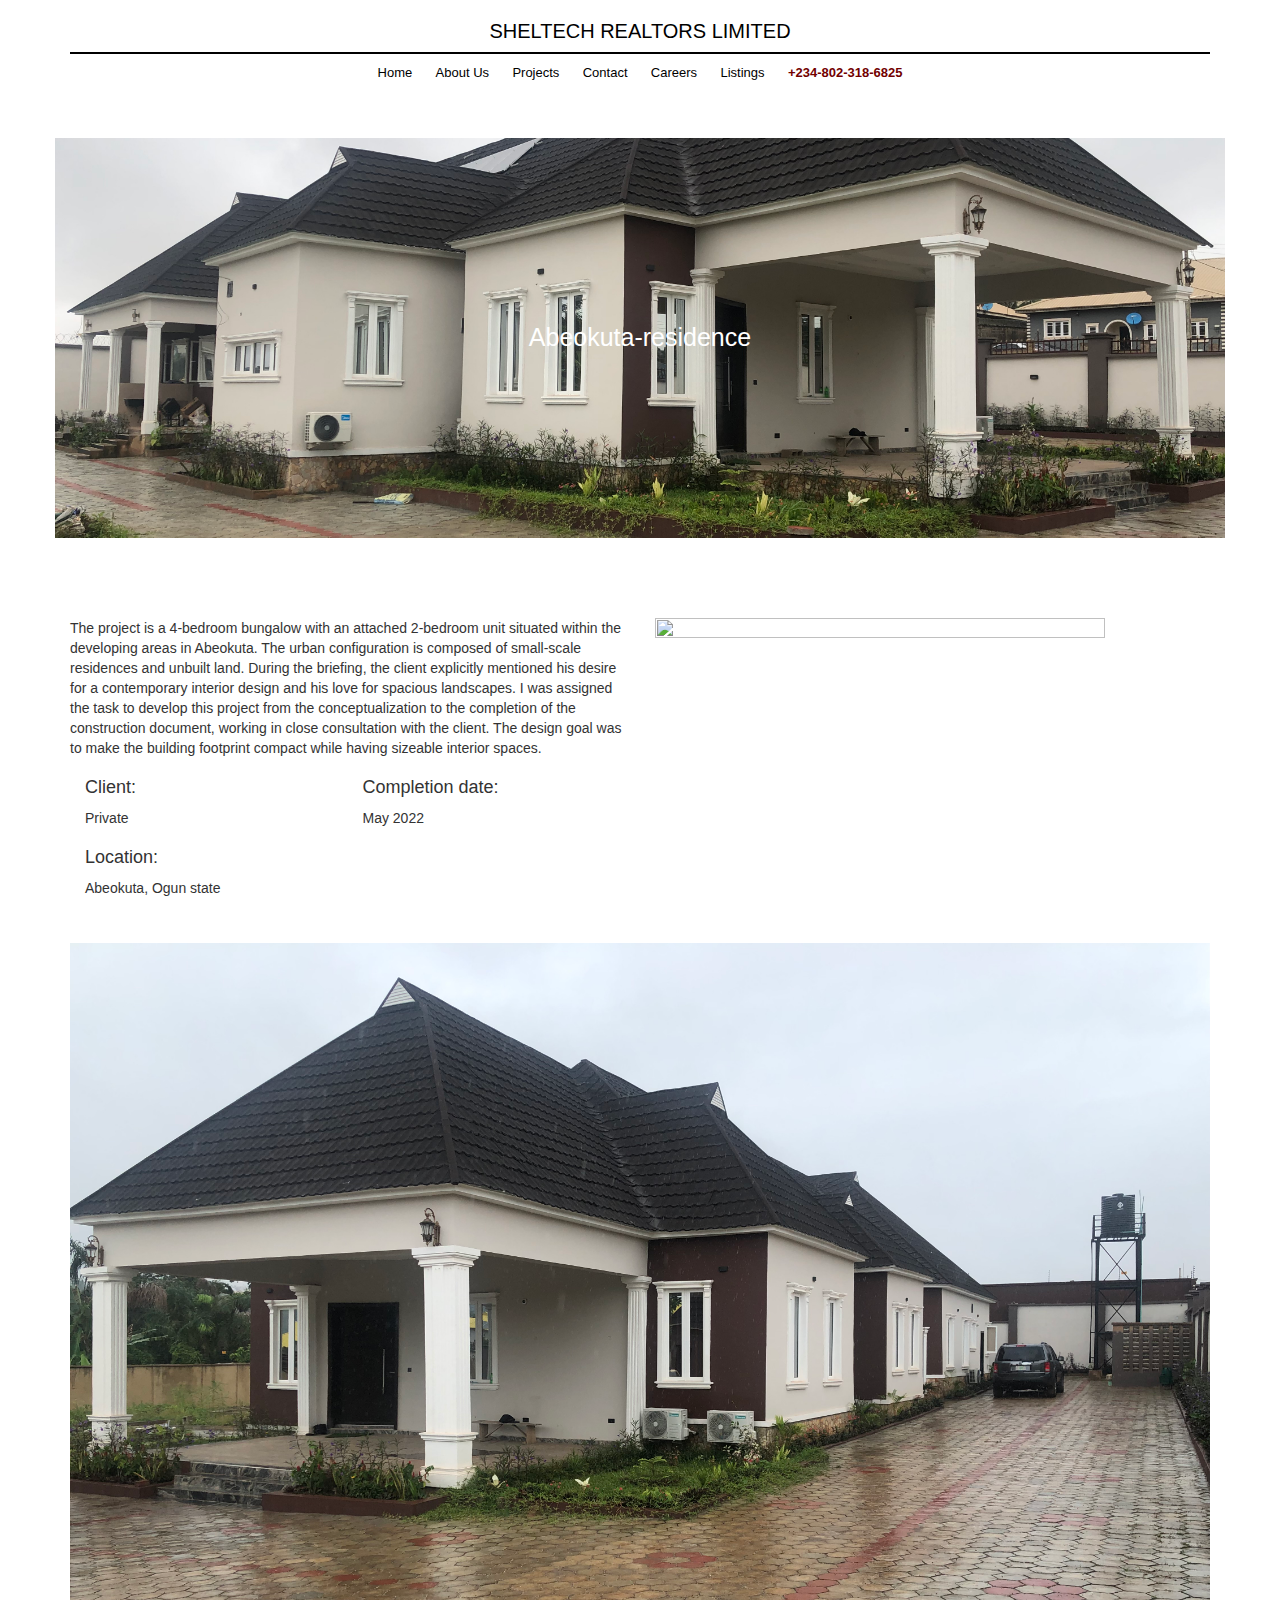
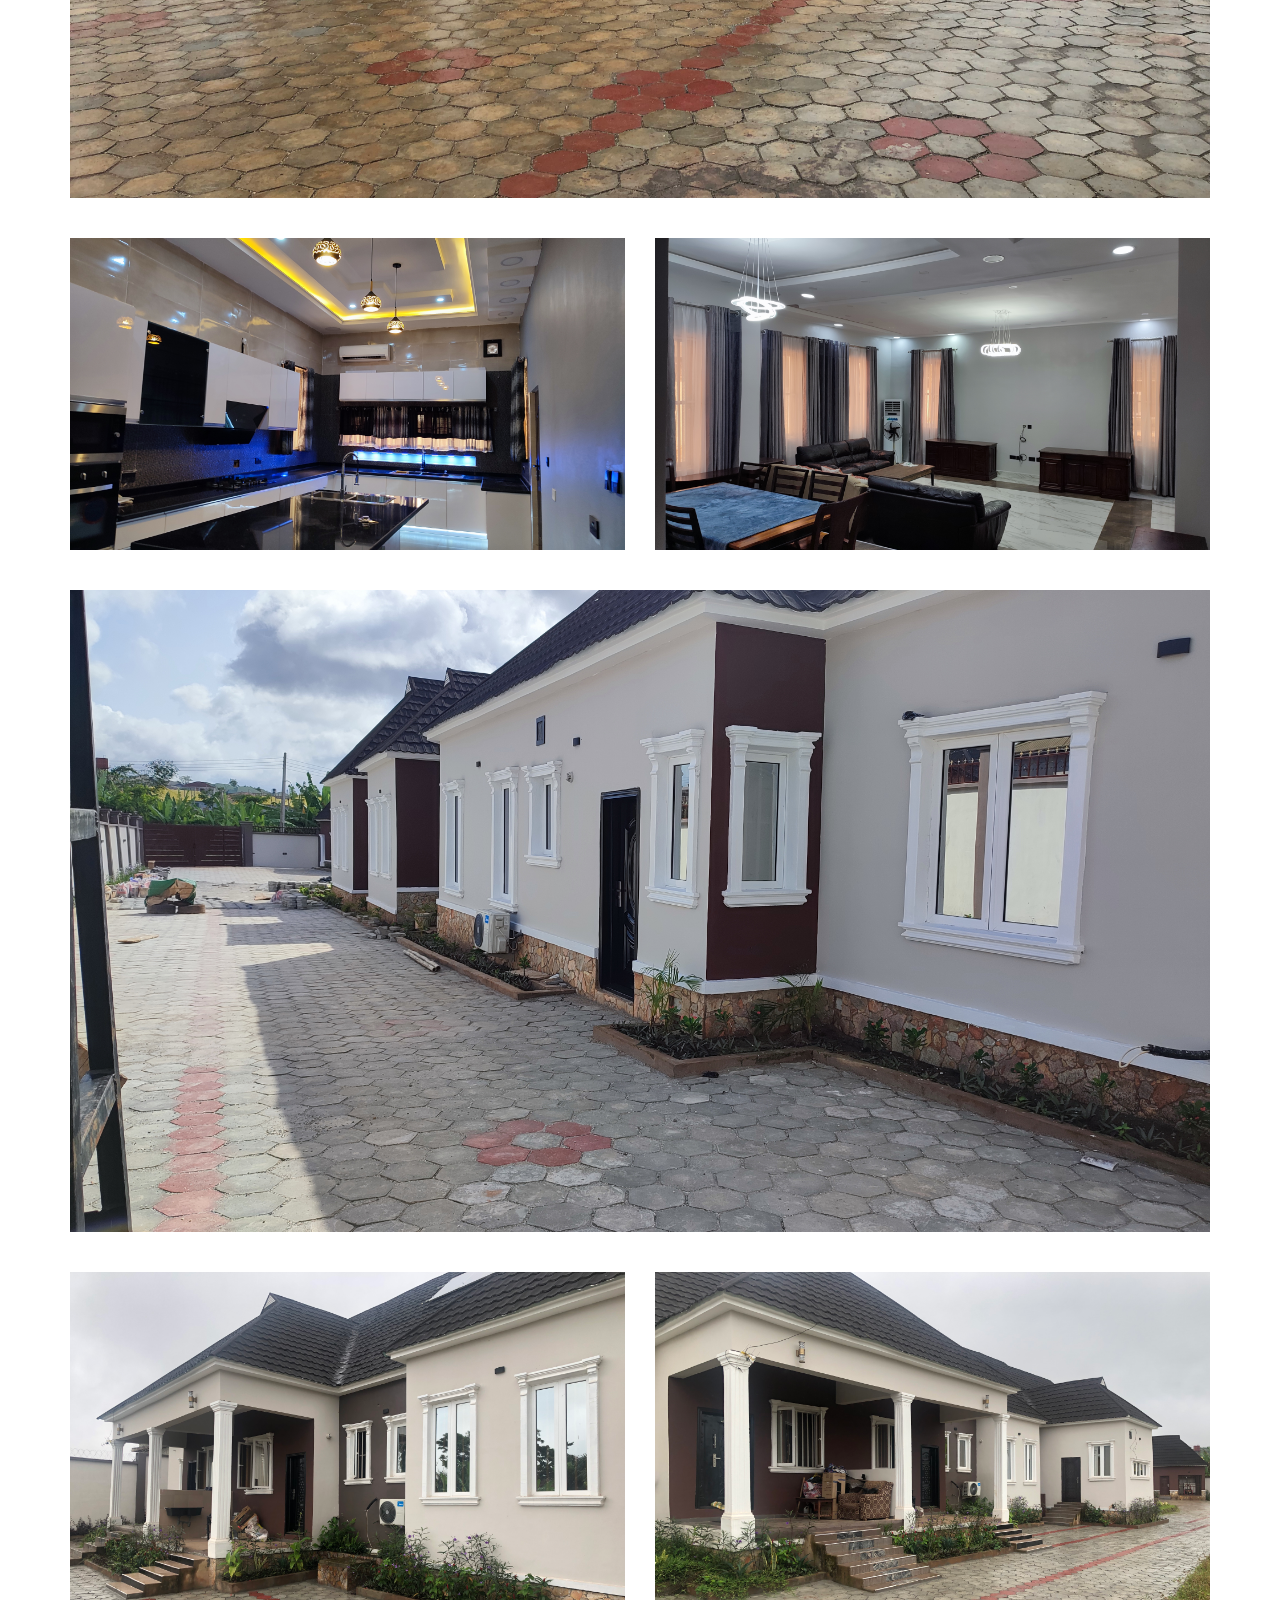
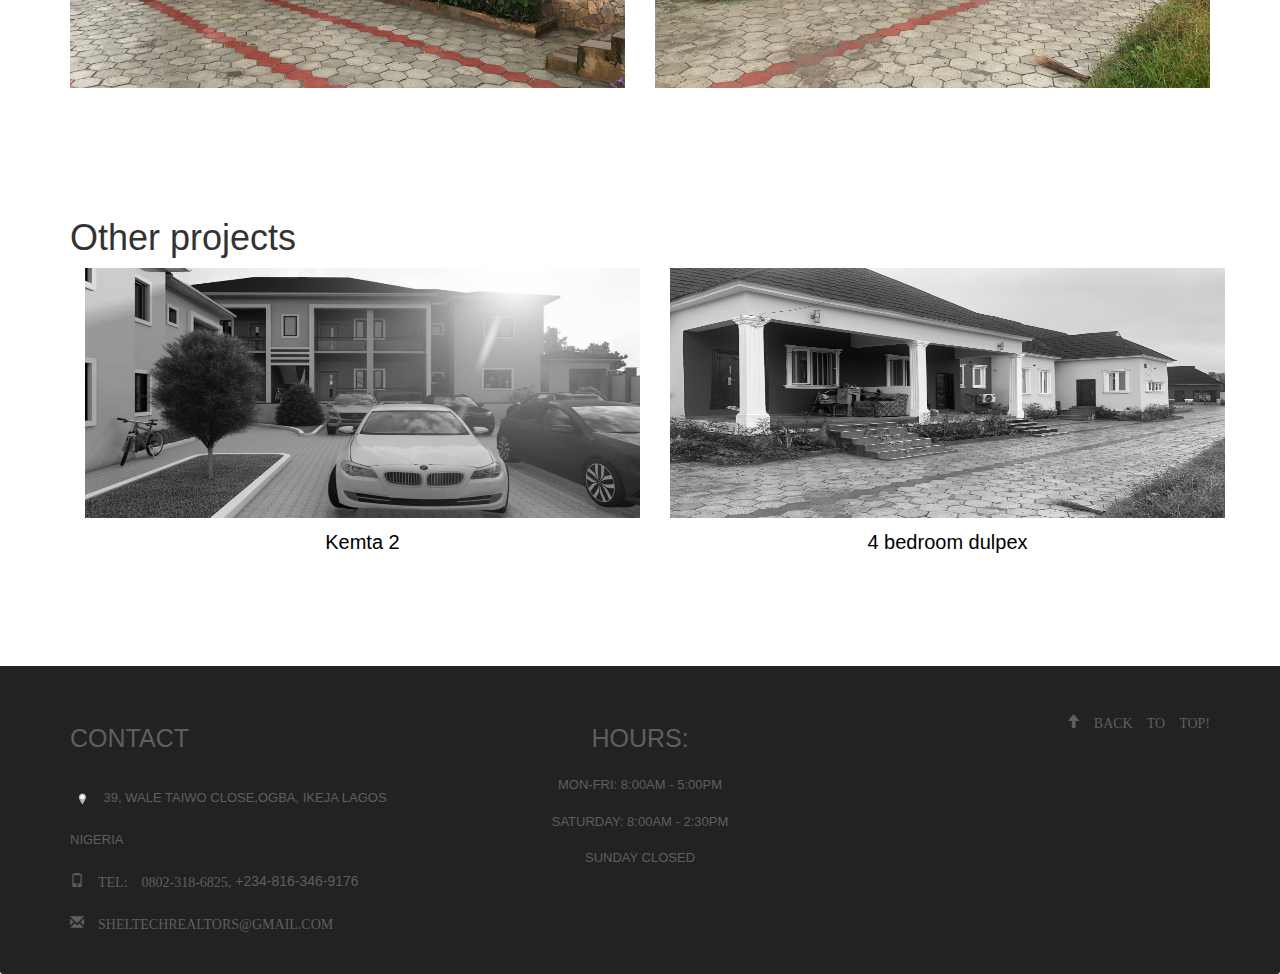
==== commit c5c912b4: "Add files via upload" ====
--- a/abeokuta-residence.html
+++ b/abeokuta-residence.html
@@ -5,7 +5,7 @@
   <meta charset="utf-8">
   <meta http-equiv="X-UA-Compatible" content="IE=edge">
   <meta name="viewport" content="width=device-width, initial-scale=1">
-  <title>Sheltech Realtors</title>
+  <title>Sheltech Realtors Limited</title>
   <link rel="stylesheet" href="css/bootstrap.min.css">
   <link rel="stylesheet" href="css/style1.css">
   <link href="https://fonts.googleapis.com/css?family=Oxygen:400,300,700" rel="stylesheet" type="text/css">
@@ -27,7 +27,7 @@
 
           <div class="navbar-brand">
             <a href="index.html">
-              <h1>Sheltech Realtors</h1>
+              <h1>Sheltech Realtors Limited</h1>
             </a>
           </div>
 
@@ -61,6 +61,10 @@
             <li>
               <a href="contact.html">
                 <span></span><br class="hidden-xs"> Contact</a>
+            </li>
+            <li>
+              <a href="careers.html">
+                <span></span><br class="hidden-xs"> Careers</a>
             </li>
             <li id="phone-sm" class="hidden-xs">
               <a href="tel:+234-802-318-6825">
@@ -76,7 +80,7 @@
     <nav id="header-nav" class="navbar navbar-default">
       <div class="container">
         <a href="index.html">
-          <h1 id="brand-name" class="brand-name">Sheltech Realtors</h1>
+          <h1 id="brand-name" class="brand-name">Sheltech Realtors Limited</h1>
         </a>
 
         <div id="brand-name-underline"></div>
@@ -95,6 +99,7 @@
           <a href="aboutUs.html">About Us</a>
           <a href="portfolio.html">Projects</a>
           <a href="contact.html">Contact</a>
+          <a href="careers.html">Careers</a>
           <a href="listings.html">Listings</a>
           <a id="phone" href="tel:+234-802-318-6825" style="color: #720000; font-weight: bold;"><span>+234-802-318-6825</span></a>
         </div>
@@ -146,6 +151,24 @@
                 </div>
             </section>
         </div>
+
+        <section class="container" style="margin-top: 70px;">
+          <div id="projects-row" class="row" style="padding: 0;">
+            <h1 class="other-projects-header">Other projects</h1>
+            <a class="projects-links" href="./kemta-2.html">  
+              <span id="client2-svg" class="project-svgs col-sm-6 col-md-6 col-lg-6">
+                <img src="./images/client-images/client-2/IMG-20211218-WA0014.jpg" alt="" class="project-landing-images">
+                <p class="project-landing-title">Kemta 2</p>
+              </span>
+            </a>
+            <a class="projects-links">  
+              <span class="project-svgs col-sm-6 col-md-6 col-lg-6">
+                <img src="./images/client-images/client-1/IMG-0978.jpg" alt="" class="project-landing-images">
+                <p class="project-landing-title">4 bedroom dulpex</p>
+              </span>
+            </a>
+          </div>
+        </section>
     </div>
 </main>
 
@@ -175,7 +198,7 @@
           <hr class="visible-xs">
         </section>
         <section id="footer-right" class="col-sm-4">
-          <a href="portfolio.html"><span class="back-to-top glyphicon glyphicon-arrow-up"> Back to Top!</span></a><br>
+          <a href="abeokuta-residence.html"><span class="back-to-top glyphicon glyphicon-arrow-up"> Back to Top!</span></a><br>
         </section>
       </div>
     </div>
@@ -187,4 +210,4 @@
   <script src="js/script.js"></script>
 </body>
 
-</html>
+</html>--- a/css/style1.css
+++ b/css/style1.css
@@ -67,6 +67,7 @@
     text-align: center;
     text-transform: uppercase;
     text-decoration: none;
+    font-size:20px;
 }
 
 .container a:hover {
@@ -88,7 +89,7 @@
     color: black;
     padding-left: 10px;
     padding-right: 10px;
-    font-size: 15px;
+    font-size: 13px;
 }
 
 #links a:hover{
@@ -415,8 +416,11 @@
 }
 
 /*********Contact Us*************/
-#state-dropdown.col-md-2{
+#state-dropdown.col-md-2, input#myFile{
     margin-top: 80px;
+}
+input#myFile{
+    margin-top: 30px;
 }
 #state-dropdown select:hover{
     cursor: pointer;
@@ -509,8 +513,11 @@
 #box3-1{
     margin-bottom: 30px;
 }
-#box3-2 p{
+#box3-2 p, #box3-2 li, .management-staff p, .management-staff li{
     font-family: 'Gill Sans', 'Gill Sans MT', Calibri, 'Trebuchet MS', sans-serif;
+}
+.management-staff li{
+    margin-top: 15px;
 }
 #box4-1 div img{
     width: 250px;
@@ -637,6 +644,65 @@
     font-family: 'Gill Sans', 'Gill Sans MT', Calibri, 'Trebuchet MS', sans-serif;
 }
 
+/**** Careers ****/
+.career-specifications div{
+    padding-left: 10px;
+    padding-right: 10px;
+    padding-bottom: 15px;
+    color: black;
+}
+.career-specifications div:hover{
+    background-color: #000;
+    color: #ffffff;
+}
+.career-specifications h4{
+    font-size: 25px;
+    padding-bottom: 10px;
+    margin-bottom: 0;
+}
+.career-specifications p{
+    font-size: 15px;
+    padding-bottom: 20px;
+}
+.container.careers h1{
+    margin-bottom: 20px;
+    max-width:400px;
+    color: black;
+}
+.container.careers h5{
+    margin-bottom: 20px;
+    max-width:500px;
+    line-height: 1.2;
+    font-size: 18px;
+    color: black;
+}
+.container.careers{
+    font-family: 'Gill Sans', 'Gill Sans MT', Calibri, 'Trebuchet MS', sans-serif;
+}
+.apply-btn{
+    padding-left: 0;
+    padding: 15px;
+    text-decoration: none;
+    font-size: 15px;
+    background-color: black;
+    color: #ffffff;
+    border-radius: 5px;
+}
+.apply-btn:hover{
+    padding: 15px;
+    background-color: #720000;
+}
+.career-specification-span{
+    max-width:500px;
+    line-height: 1.2;
+    font-size: 18px;
+    font-family: 'Gill Sans', 'Gill Sans MT', Calibri, 'Trebuchet MS', sans-serif;
+    color: black;
+}
+.career-specification-span p, .career-specification-span ul{
+    max-width:500px;
+    margin-top: 15px;
+}
 
 
 @media(min-height:600px){
@@ -669,6 +735,20 @@
 }
 
 @media(max-width:400px){
+    .container.careers{
+        padding-right: 15px;
+        padding-left: 15px;
+    }
+    div.row.careers{
+        padding-left: 15px;
+    }
+    .navbar-brand{
+        padding-top: 8px;
+        max-width: 130px;
+    }
+    .navbar-brand h1{
+        font-size: 9px;
+    }
     #project-info{
         margin-top: 100px;
     }
@@ -762,7 +842,7 @@
     #box3 #box3-1 p{
         font-size: 30px;
     }
-    #box3-2 p{
+    #box3-2 p, #box3-2 li, .management-staff p, .management-staff li{
         font-size: 18px;
     }
     #about-core-values h1{
@@ -832,6 +912,10 @@
 }
   
 @media (max-width:699px){
+    div.row.careers{
+        padding-left: 15px;
+        padding-right: 15px;
+    }
     #box4-2{
         padding: 15px 40px;
     }
@@ -889,8 +973,9 @@
         word-wrap: break-word;
         position: absolute;
         padding-left: 0;
+        padding-top: 8px;
         margin-left: 0;
-        max-width: 150px;
+        max-width: 130px;
         text-align: left;
       }
     .navbar-brand h1{
@@ -898,6 +983,7 @@
         margin-left: 0;
         text-align: left;
         line-height: 1.01;
+        font-size: 12px;
       }
     #image1{
         margin-top: 50px;
@@ -946,7 +1032,7 @@
     .panel-footer,#footer-right{
         text-align: center;
     }
-    #state-dropdown.col-md-2{
+    #state-dropdown.col-md-2, input#myFile{
         margin-top: 30px;
     }
     #about-box{
@@ -968,7 +1054,7 @@
     #box3 #box3-1 p{
         font-size: 35px;
     }
-    #box3-2 p{
+    #box3-2 p, #box3-2 li, .management-staff p, .management-staff li{
         font-size: 18px;
     }
     #about-core-values h1{
@@ -1035,6 +1121,10 @@
 
 
 @media (min-width:700px) and (max-width:767px){
+    div.row.careers{
+        padding-left: 15px;
+        padding-right: 15px;
+    }
     #box4-2{
         padding: 15px 40px;
     }
@@ -1048,8 +1138,9 @@
         word-wrap: break-word;
         position: absolute;
         padding-left: 0;
+        padding-top: 8px;
         margin-left: 0;
-        max-width: 150px;
+        max-width: 130px;
         text-align: left;
       }
     .navbar-brand h1{
@@ -1057,6 +1148,7 @@
         margin-left: 0;
         text-align: left;
         line-height: 1.1;
+        font-size: 12px;
       }
     #client2-svg{
         width: 563.33px;
@@ -1103,8 +1195,8 @@
         margin-left: auto;
         margin-right: auto;
     }
-    .brand-name{
-        font-size: medium;
+    #brand-name{
+        font-size: 18px;
     }
     #main-name{
         font-size: 35px;
@@ -1175,7 +1267,7 @@
     #box3 #box3-1 p{
         font-size: 40px;
     }
-    #box3-2 p{
+    #box3-2 p, #box3-2 li, .management-staff p, .management-staff li{
         font-size: 20px;
     }
     #about-core-values h1{
@@ -1259,9 +1351,6 @@
         margin-left: auto;
         margin-right: auto;
     }
-    .brand-name{
-        font-size:large;
-    }
     #main-name{
         font-size: 55px;
         padding-bottom: 20px;
@@ -1285,7 +1374,7 @@
      #phone1, #footer-left a, #footer-middle p,#float{
         font-size: 10px;
     }
-    #state-dropdown.col-md-2{
+    #state-dropdown.col-md-2, input#myFile{
         margin-top: 50px;
     }
     form{
@@ -1310,15 +1399,16 @@
     #box3 #box3-1 p{
         font-size: 35px;
     }
-    #box3-2 p{
+    #box3-2 p, .management-staff p{
         font-size: 20px;
         margin-top: 20px;
+        margin-right: 15px;
+    }
+    #box3-2 li, .management-staff li{
+        font-size: 20px;
     }
     #box3-1 h1, #box3-1 p{
         margin-left: 15px;
-    }
-    #box3-2 p{
-        margin-right: 15px;
     }
     #about-core-values h1{
         font-family: 'Gill Sans', 'Gill Sans MT', Calibri, 'Trebuchet MS', sans-serif;
@@ -1397,9 +1487,6 @@
         width:90%;
         margin-left: auto;
         margin-right: auto;
-    }
-    .brand-name{
-        font-size:25px;
     }
     #main-name{
         font-size: 75px;
@@ -1439,15 +1526,16 @@
     #box3 #box3-1 p{
         font-size: 35px;
     }
-    #box3-2 p{
+    #box3-2 p, .management-staff p{
         font-size: 20px;
         margin-top: 20px;
+        margin-right: 15px;
+    }
+    #box3-2 li, .management-staff li{
+        font-size: 20px;
     }
     #box3-1 h1, #box3-1 p{
         margin-left: 15px;
-    }
-    #box3-2 p{
-        margin-right: 15px;
     }
     #about-core-values h1{
         font-family: 'Gill Sans', 'Gill Sans MT', Calibri, 'Trebuchet MS', sans-serif;
@@ -1553,14 +1641,17 @@
     #box3 #box3-1 p{
         font-size: 35px;
     }
-    #box3-2 p{
+    #box3-2 p, .management-staff p{
         font-size: 20px;
         margin-top: 20px;
+    }
+    #box3-2 li, .management-staff li{
+        font-size: 20px;
     }
     #box3-1 h1, #box3-1 p{
         margin-left: 25px;
     }
-    #box3-2 p{
+    #box3-2 p, #box3-2 li, .management-staff p, .management-staff li{
         margin-right: 25px;
     }
     #about-core-values h1{
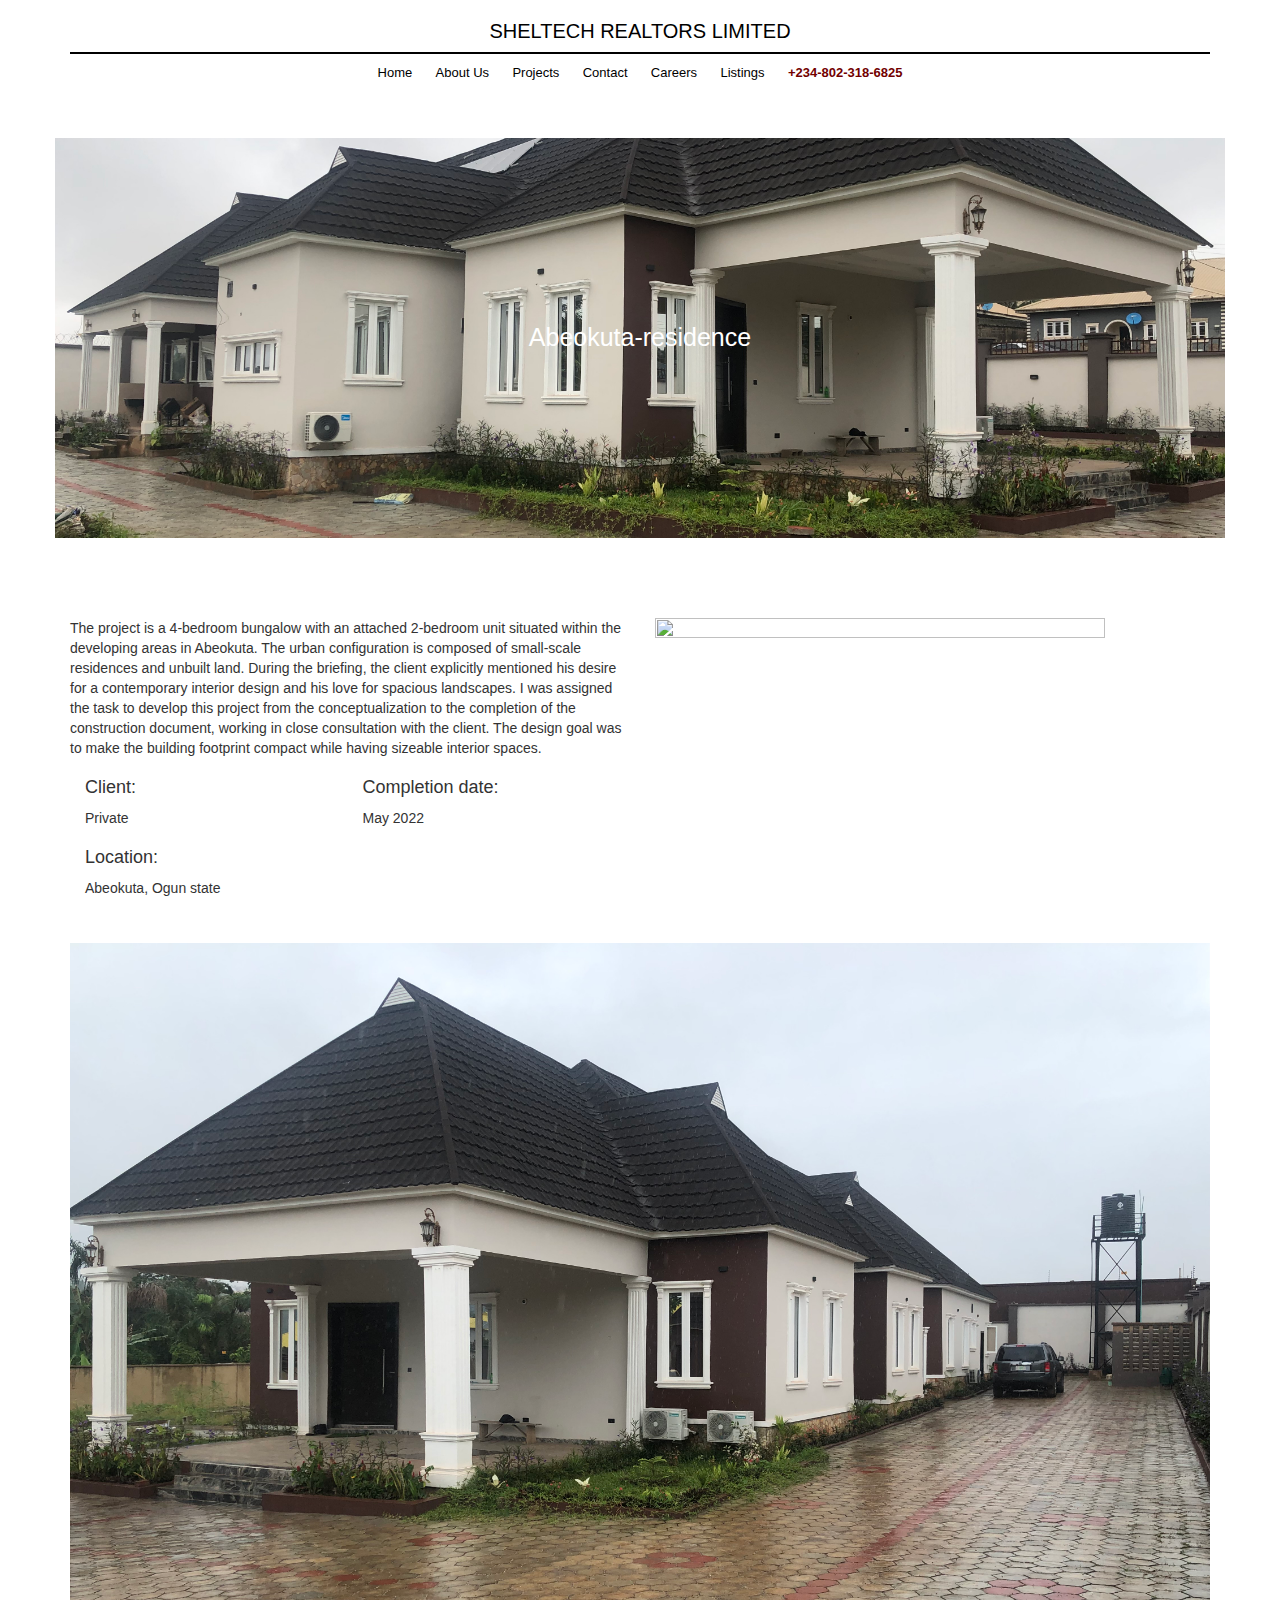
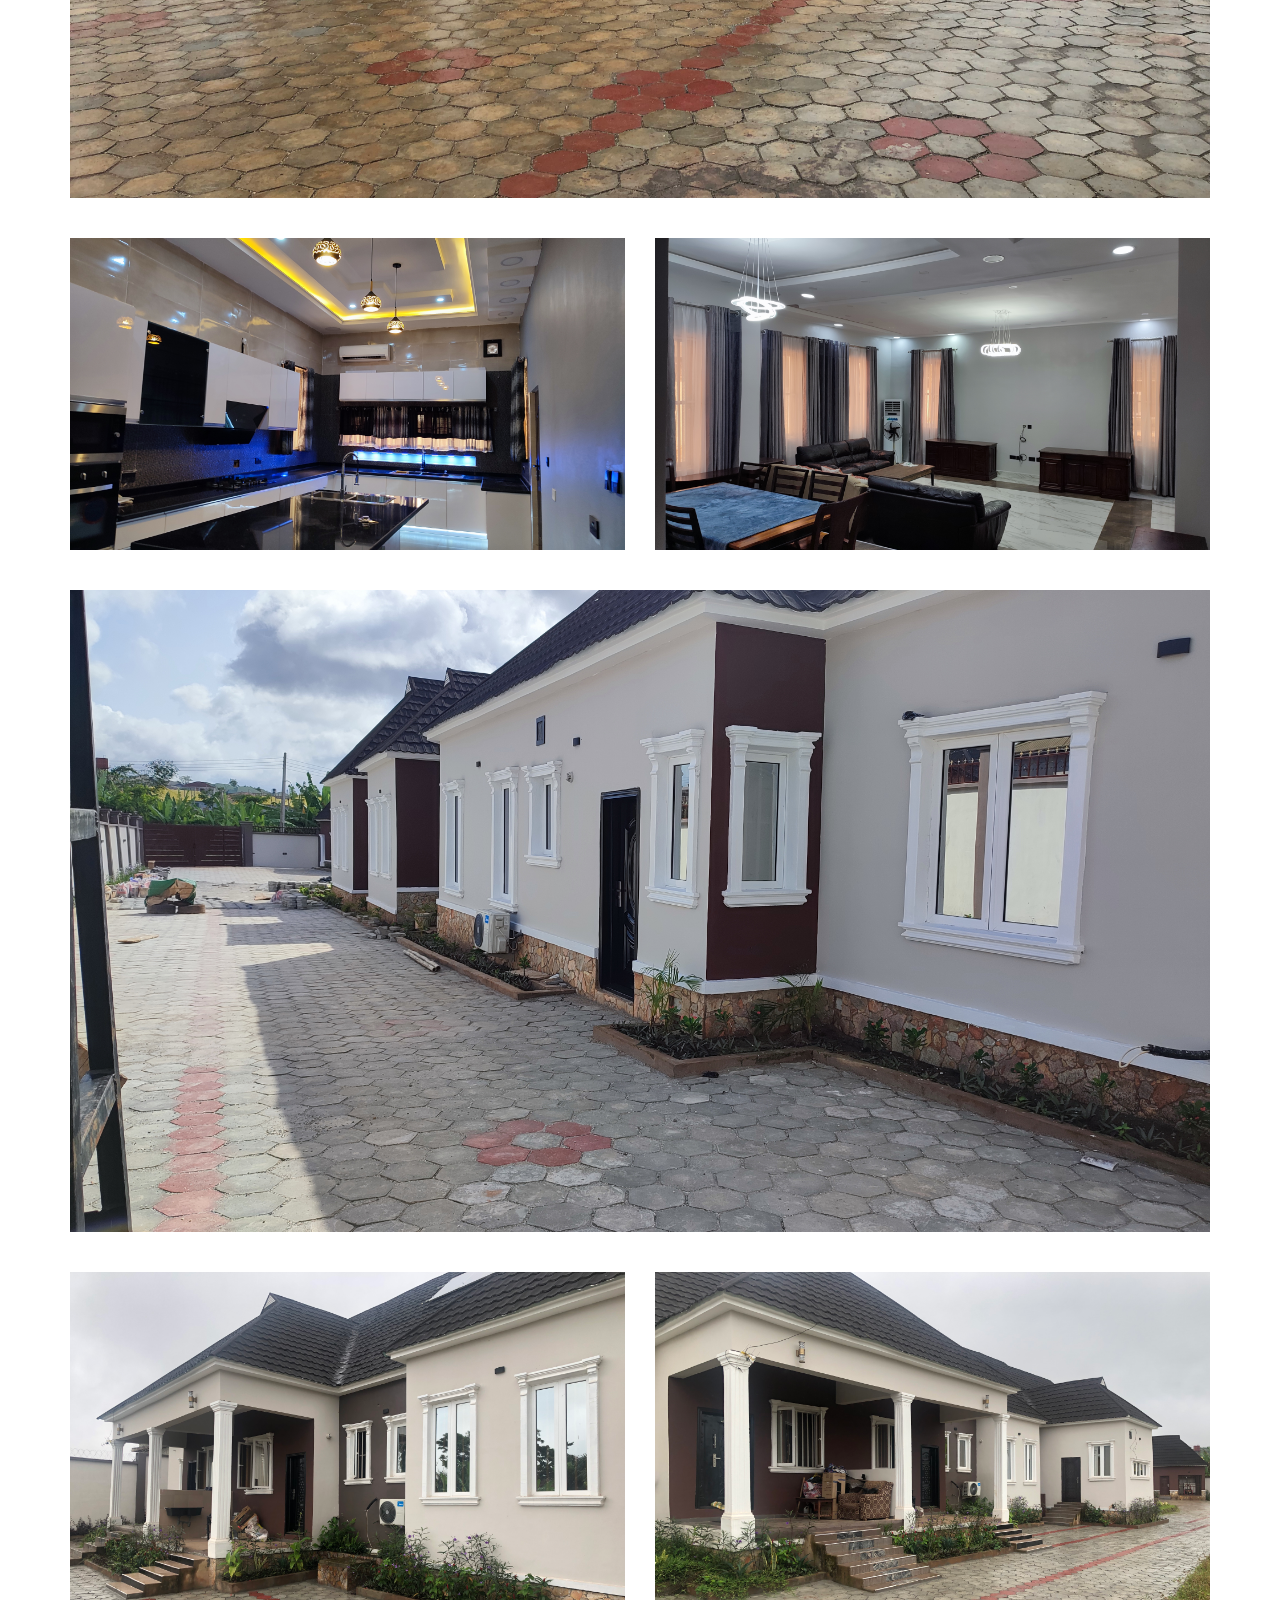
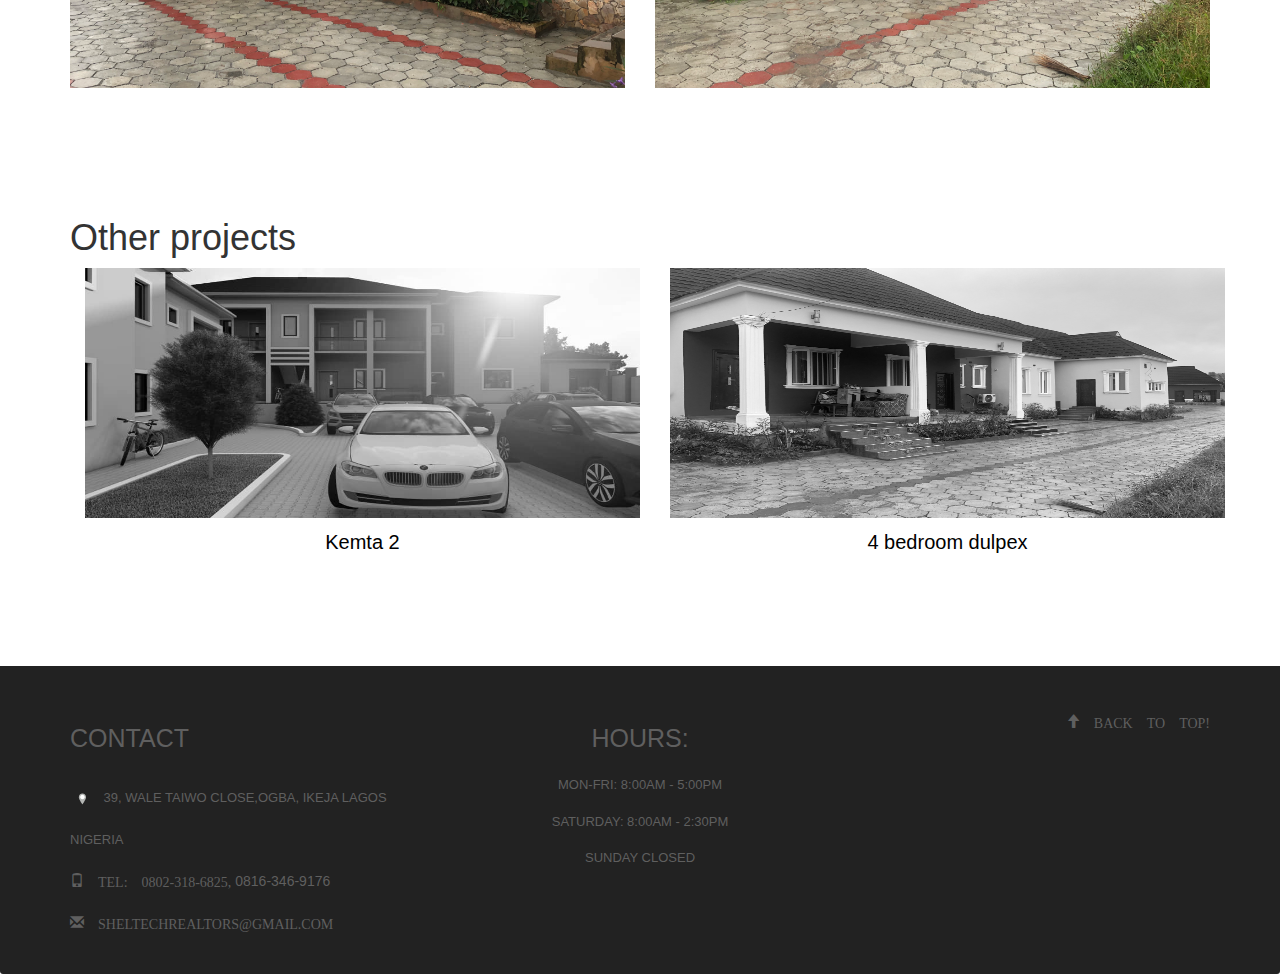
==== commit dc9c4119: "Update abeokuta-residence.html" ====
--- a/abeokuta-residence.html
+++ b/abeokuta-residence.html
@@ -8,6 +8,7 @@
   <title>Sheltech Realtors Limited</title>
   <link rel="stylesheet" href="css/bootstrap.min.css">
   <link rel="stylesheet" href="css/style1.css">
+  <link href="https://fonts.cdnfonts.com/css/berlin-sans-fb-demi" rel="stylesheet">
   <link href="https://fonts.googleapis.com/css?family=Oxygen:400,300,700" rel="stylesheet" type="text/css">
   <link href="https://fonts.googleapis.com/css?family=Lora" rel="stylesheet" type="text/css">
 
@@ -185,7 +186,7 @@
           <span id="float">
             <img src="./images/map-marker.svg" alt="" style="width: 30px; color: rgb(95, 95, 95);">
             39, Wale Taiwo close,Ogba, Ikeja Lagos Nigeria</span><br>
-         <a id="phone1" href="tel:+234-802-318-6825" class="glyphicon glyphicon-phone"> Tel: 0802-318-6825, </a><a id="phone2" href="tel:+234-816-346-9176"> +234-816-346-9176</a><br>
+         <a id="phone1" href="tel:+234-802-318-6825" class="glyphicon glyphicon-phone"> Tel: 0802-318-6825, </a><a id="phone2" href="tel:+234-816-346-9176"> 0816-346-9176</a><br>
           <a href="mailto:sheltechrealtors@gmail.com"><span class="glyphicon glyphicon-envelope"> Sheltechrealtors@gmail.com</span><br></a>
           <hr class="visible-xs">
         </section>
@@ -210,4 +211,4 @@
   <script src="js/script.js"></script>
 </body>
 
-</html>+</html>
